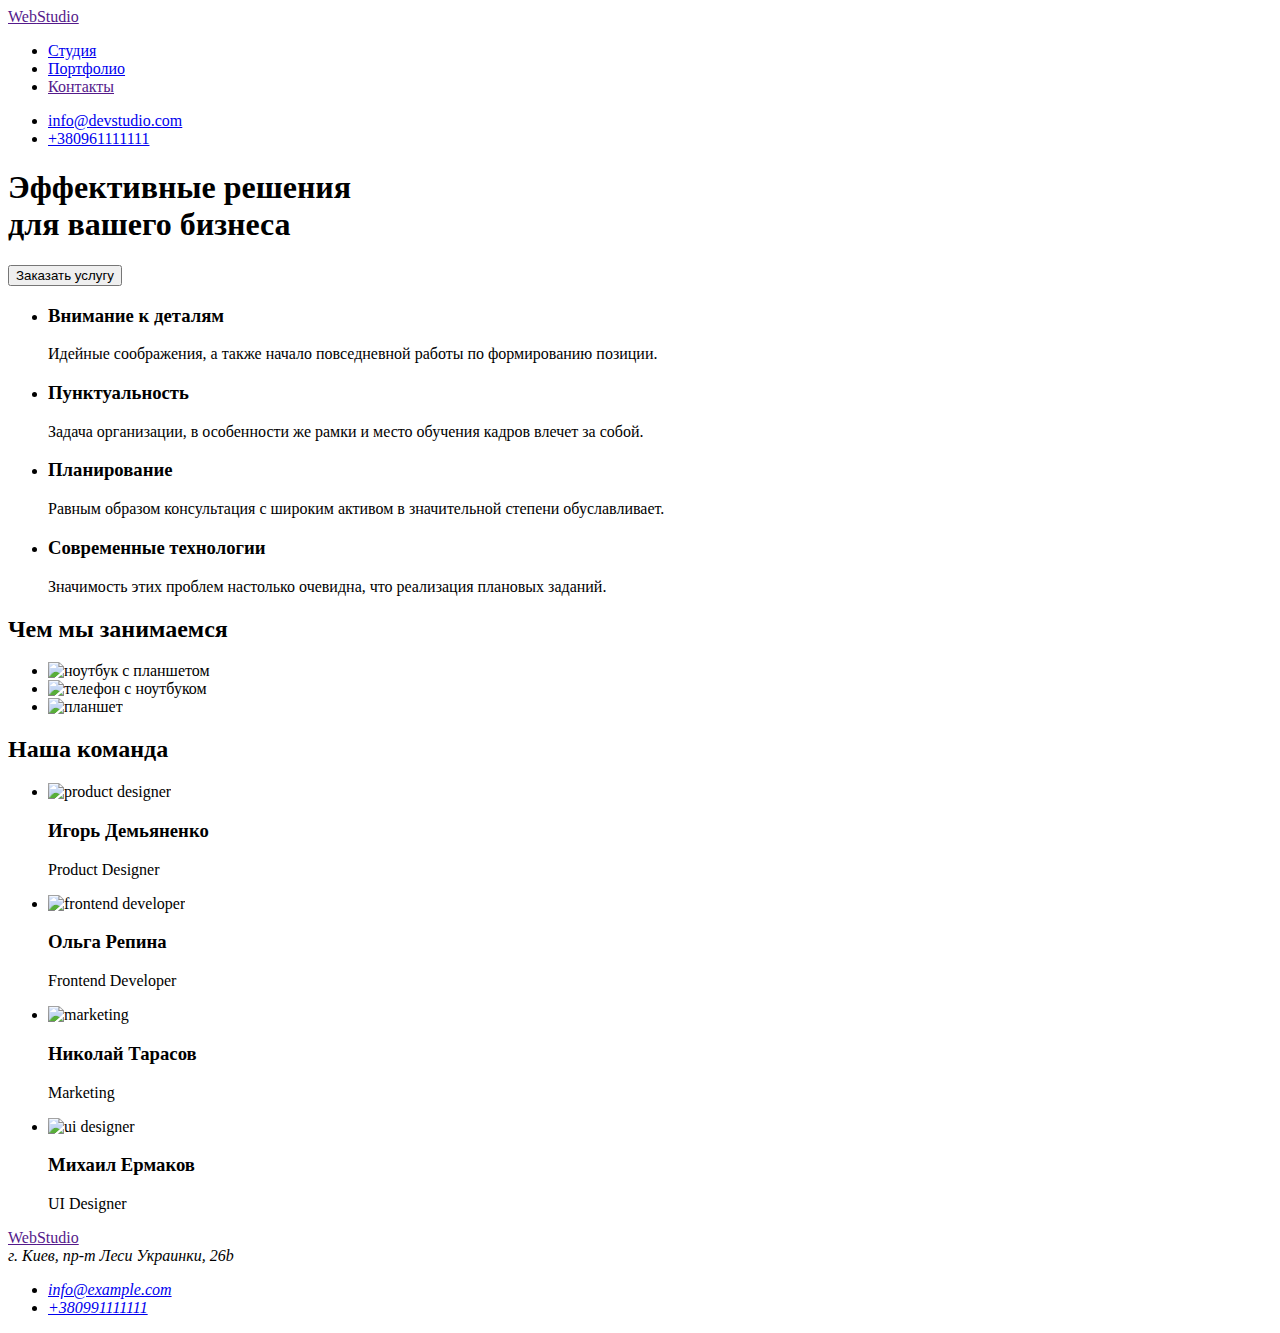
==== index.html @ 08bd3de8 "Add files via upload" ====
<!DOCTYPE html>
<html lang="en">
<head>
    <meta charset="UTF-8">
    <meta http-equiv="X-UA-Compatible" content="IE=edge">
    <meta name="viewport" content="width=device-width, initial-scale=1.0">
    <title>HM1</title>
    <link rel="stylesheet" href="./CSS/styles.css">
    <link rel="preconnect" href="https://fonts.googleapis.com">
    <link rel="preconnect" href="https://fonts.gstatic.com" crossorigin>
    <link href="https://fonts.googleapis.com/css2?family=Raleway:wght@700&family=Roboto:wght@400;500;700;900&display=swap"
        rel="stylesheet">
</head>

<body>

   <header class="header">      
      <a class="logo" href=""><span class="logo-web">Web</span>Studio</a> 
       <nav class="navigation">
       <ul class="navigation-list list">
           <li class="navigation-item"><a class="current header-link" href="./index.html">Студия</a></li>
           <li class="navigation-item"><a class="header-link" href="./portfolio.html">Портфолио</a></li>
           <li class="navigation-item"><a class="header-link" href="">Контакты</a></li>
       </ul>
        </nav>
           <ul class="adress-list list">
           <li class="adress-mail"><a class="adress-link" href="mailto:info@devstudio.com">info@devstudio.com</a></li>
           <li class="adress-tel"><a class="adress-link" href="tel:+380961111111">+380961111111</a></li>
       </ul>
   </header>
    <main>
        <section class="hero">
            <h1 class="hero-title">Эффективные решения <br> для вашего бизнеса</h1>
          <button class="hero-btn btn" type="button"class="button-studio">Заказать услугу</button>
        </section>
    
        
           <section class="skills">
               <ul class="skills-list list">
    <li class="skills-item"><h3 class="skills-title">Внимание к деталям</h3>
    <p class="skills-text">Идейные соображения, а также начало повседневной работы по формированию позиции.</p></li>
    <li class="skills-item"><h3 class="skills-title">Пунктуальность</h3>
    <p class="skills-text">Задача организации, в особенности  же рамки и место обучения кадров  влечет за собой.</p></li>
    <li class="skills-item"><h3 class="skills-title">Планирование</h3>
    <p class="skills-text">Равным образом консультация с  широким активом в значительной степени обуславливает.</p></li>
    <li class="skills-item"><h3 class="skills-title">Современные технологии</h3>
    <p class="skills-text">Значимость этих проблем настолько  очевидна, что реализация плановых  заданий.</p></li>
    </ul>

        </section>
         <section class="gallery">
             <h2 class="gallery-title">Чем мы занимаемся</h2>
            
    <ul class="gallery-list list">
            <li class="gallery-item"> <img src="./image/box111"  alt="ноутбук с планшетом" width="370" height="294"></li>
            <li class="gallery-item"><img src="./image/box222" alt="телефон с ноутбуком " width="370" height="294"></li>
            <li class="gallery-item"><img src="./image/box333" alt="планшет" width="370" height="294"></li>
            </ul>
    </section>
    <section class="team">
        <h2 class="team-title">Наша команда</h2>
             <ul class="team-list list">
         <li class="team-item"><img class="item card 1" src="./image/igordemjanenko.jpg" alt="product designer" width="270" height="260" >
            <h3 class="team-title-img">Игорь Демьяненко</h3>
            <p class="team-text">Product Designer</p></li>
        
         <li class="team-item"><img class="item card 2" src="./image/olgarepina.jpg" alt="frontend developer"
                width="270" height="260">
                <h3 class="team-title-img">Ольга Репина</h3>
                <p class="team-text">Frontend Developer</p></li>
         <li class="team-item"><img class="item card 3" src="./image/nikolaytarasov.jpg" alt="marketing"
                width="270" height="260">
                <h3 class="team-title-img">Николай Тарасов</h3>
                <p class="team-text">Marketing</p></li>
         <li class="team-item"><img class="item card 4" src="./image/mihailermakov.jpg" alt="ui designer" width="270"
                 height="260">
                 <h3 class="team-title-img">Михаил Ермаков</h3>
                <p class="team-text">UI Designer</p></li>
            </ul>
        </section>
        </main>
        <footer class="footer">
            <a class="footer-link-studio" href=""><span class="footer-link-web">Web</span>Studio</a>
            <address class="footer-adress">г. Киев, пр-т Леси Украинки, 26b</address>
            <address class="footer-adress">
                <ul class="footer-list list">
                    <li class="footer-item"><a class="footer-link-mail" href="mailto:info@example.com">info@example.com</a></li>
                    <li class="footer-item"><a class="footer-link-tel" href="tel:+380991111111">+380991111111</a></li>
                </ul>
            </address>
        </footer>
        </body>
    
</html>
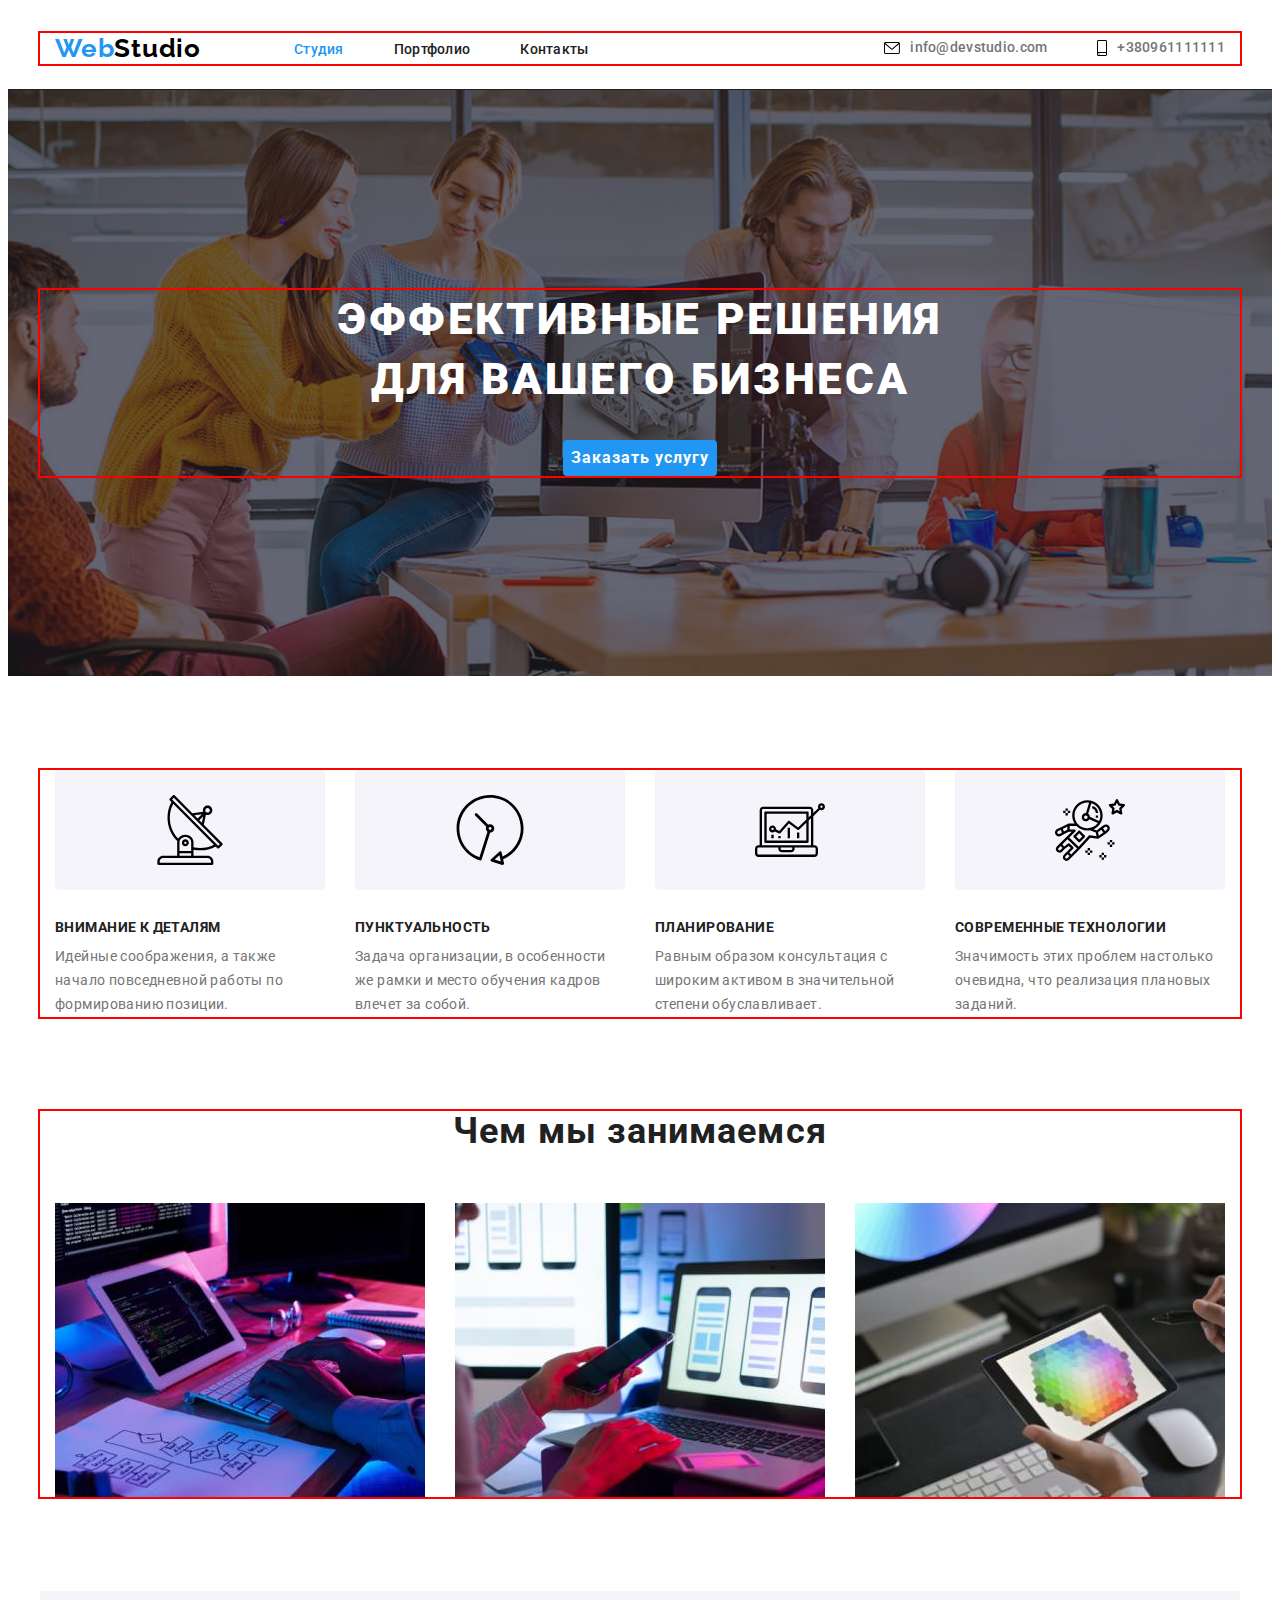
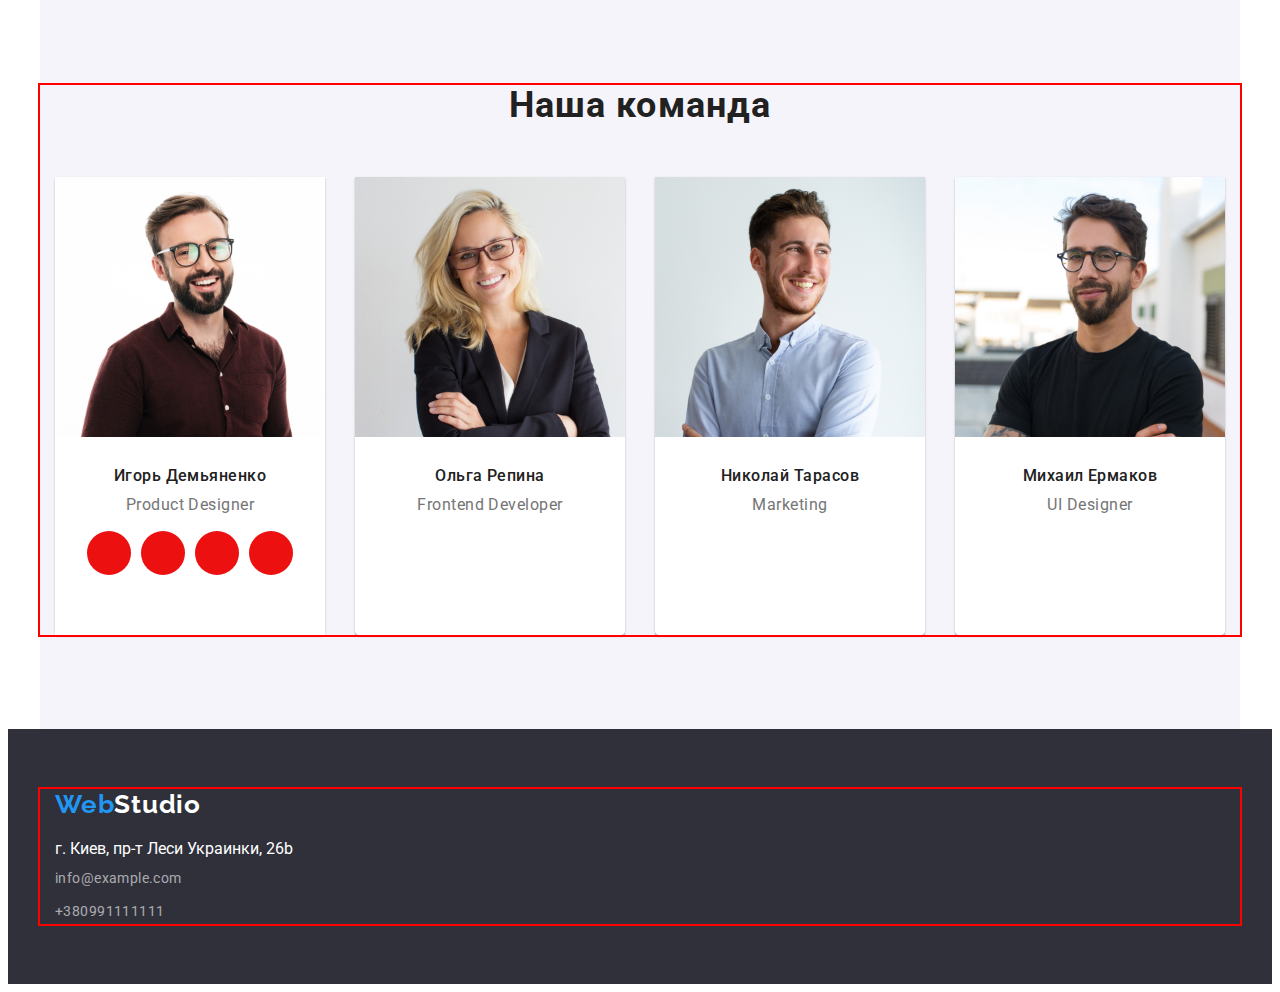
==== commit 08a1a98f: "добавил иконки до соцсетей" ====
--- a/index.html
+++ b/index.html
@@ -4,90 +4,157 @@
     <meta charset="UTF-8">
     <meta http-equiv="X-UA-Compatible" content="IE=edge">
     <meta name="viewport" content="width=device-width, initial-scale=1.0">
-    <title>HM1</title>
-    <link rel="stylesheet" href="./CSS/styles.css">
+    <title>HOMEWORK</title>
+    
     <link rel="preconnect" href="https://fonts.googleapis.com">
     <link rel="preconnect" href="https://fonts.gstatic.com" crossorigin>
     <link href="https://fonts.googleapis.com/css2?family=Raleway:wght@700&family=Roboto:wght@400;500;700;900&display=swap"
         rel="stylesheet">
+        <link rel="stylesheet" href="https://cdnjs.cloudflare.com/ajax/libs/modern-normalize/1.1.0/modern-normalize.min.css"
+            integrity="sha512-wpPYUAdjBVSE4KJnH1VR1HeZfpl1ub8YT/NKx4PuQ5NmX2tKuGu6U/JRp5y+Y8XG2tV+wKQpNHVUX03MfMFn9Q=="
+            crossorigin="anonymous" referrerpolicy="no-referrer" />
+        <link rel="stylesheet" href="./CSS/reset.css">
+        <link rel="stylesheet" href="./CSS/styles.css">
 </head>
 
 <body>
 
-   <header class="header">      
-      <a class="logo" href=""><span class="logo-web">Web</span>Studio</a> 
-       <nav class="navigation">
-       <ul class="navigation-list list">
-           <li class="navigation-item"><a class="current header-link" href="./index.html">Студия</a></li>
-           <li class="navigation-item"><a class="header-link" href="./portfolio.html">Портфолио</a></li>
-           <li class="navigation-item"><a class="header-link" href="">Контакты</a></li>
-       </ul>
+    <header class="header"> 
+        <div class="container header-container">   
+        <nav class="navigation">
+        <a class="logo" href="./index.html"><span class="logo-web">Web</span>Studio</a>
+        <ul class="navigation-list list">
+        <li class="navigation-item"><a class="current header-link" href="./index.html">Студия</a></li>
+        <li class="navigation-item"><a class="header-link" href="./portfolio.html">Портфолио</a></li>
+        <li class="navigation-item"><a class="header-link" href="">Контакты</a></li>
+        </ul>
         </nav>
-           <ul class="adress-list list">
-           <li class="adress-mail"><a class="adress-link" href="mailto:info@devstudio.com">info@devstudio.com</a></li>
-           <li class="adress-tel"><a class="adress-link" href="tel:+380961111111">+380961111111</a></li>
-       </ul>
-   </header>
+        <ul class="adress-list list">
+        <li class="adress-mail adress-container">
+            <a class="adress-link" href="mailto:info@devstudio.com">
+                <svg class="adress-icon" width="16" height="12">
+                    <use href="images/icons.svg#icon-konvertmail"></use>
+                </svg>info@devstudio.com</a>
+        </li>
+        <li class="adress-tel adress-container">
+            <a class="adress-link" href="tel:+380961111111">
+            <svg class="adress-icon" width="10" height="16">
+                    <use href="images/icons.svg#icon-smartphone">
+                    </use>
+                </svg>+380961111111</a>
+        </li>
+    </ul>
+    </div>
+    
+    </header>
     <main>
         <section class="hero">
+            <div class="container hero-container">
             <h1 class="hero-title">Эффективные решения <br> для вашего бизнеса</h1>
-          <button class="hero-btn btn" type="button"class="button-studio">Заказать услугу</button>
+            <button class="hero-btn btn" type="button"class="button-studio">Заказать услугу</button>
+    </div>
+
         </section>
-    
-        
-           <section class="skills">
-               <ul class="skills-list list">
-    <li class="skills-item"><h3 class="skills-title">Внимание к деталям</h3>
+        <section class="skills">
+            <div class="container">
+            <ul class="skills-list list">
+    <li class="skills-item">
+        <div class="antenna">
+<svg width="70" height="70"><use href="./images/icons.svg#icon-antenna-1"></use></svg>
+        </div>
+    <h3 class="skills-title">Внимание к деталям</h3>
     <p class="skills-text">Идейные соображения, а также начало повседневной работы по формированию позиции.</p></li>
-    <li class="skills-item"><h3 class="skills-title">Пунктуальность</h3>
+    <li class="skills-item">
+        <div class="clock">
+            <svg width="70" height="70"><use href="./images/icons.svg#icon-Vector"></use></svg>
+        </div>
+        <h3 class="skills-title">Пунктуальность</h3>
     <p class="skills-text">Задача организации, в особенности  же рамки и место обучения кадров  влечет за собой.</p></li>
-    <li class="skills-item"><h3 class="skills-title">Планирование</h3>
+    <li class="skills-item">
+        <div class="comp">
+        <svg width="70" height="70">
+            <use href="./images/icons.svg#icon-komp"></use>
+        </svg></div>
+        <h3 class="skills-title">Планирование</h3>
     <p class="skills-text">Равным образом консультация с  широким активом в значительной степени обуславливает.</p></li>
-    <li class="skills-item"><h3 class="skills-title">Современные технологии</h3>
+    <li class="skills-item">
+        <div class="astronaft">
+        <svg width="70" height="70">
+            <use href="./images/icons.svg#icon-astronaut"></use>
+        </svg></div>
+        <h3 class="skills-title">Современные технологии</h3>
     <p class="skills-text">Значимость этих проблем настолько  очевидна, что реализация плановых  заданий.</p></li>
     </ul>
-
+            </div>
         </section>
-         <section class="gallery">
-             <h2 class="gallery-title">Чем мы занимаемся</h2>
+        <section class="gallery">
+            <div class="container gallery-container">
+            <h2 class="gallery-title">Чем мы занимаемся</h2>
             
     <ul class="gallery-list list">
             <li class="gallery-item"> <img src="./image/box111"  alt="ноутбук с планшетом" width="370" height="294"></li>
             <li class="gallery-item"><img src="./image/box222" alt="телефон с ноутбуком " width="370" height="294"></li>
             <li class="gallery-item"><img src="./image/box333" alt="планшет" width="370" height="294"></li>
             </ul>
+            </div>
     </section>
     <section class="team">
+        <div class="container team-container">
         <h2 class="team-title">Наша команда</h2>
-             <ul class="team-list list">
-         <li class="team-item"><img class="item card 1" src="./image/igordemjanenko.jpg" alt="product designer" width="270" height="260" >
+            <ul class="team-list list">
+            <li class="team-item"><img class="item card 1" src="./image/igordemjanenko.jpg" alt="product designer" width="270" height="260" >
+            <div class="team-container-text">
             <h3 class="team-title-img">Игорь Демьяненко</h3>
-            <p class="team-text">Product Designer</p></li>
+            <p class="team-text">Product Designer</p>
+            <ul class="team-social-list">
+                <li class="team-social-item">
+                    <a href="" class="team-social-link"></a></li>
+                    <li class="team-social-item">
+                        <a href="" class="team-social-link"></a></li>
+                   <li class="team-social-item">
+                    <a href="" class="team-social-link"></a></li>
+                    <li class="team-social-item">
+                        <a href="" class="team-social-link"></a></li>
+                    
+            </ul>
+            </div>
+        </li>
         
-         <li class="team-item"><img class="item card 2" src="./image/olgarepina.jpg" alt="frontend developer"
+            <li class="team-item"><img class="item card 2" src="./image/olgarepina.jpg" alt="frontend developer"
                 width="270" height="260">
+                <div class="team-container-text">
                 <h3 class="team-title-img">Ольга Репина</h3>
-                <p class="team-text">Frontend Developer</p></li>
-         <li class="team-item"><img class="item card 3" src="./image/nikolaytarasov.jpg" alt="marketing"
+                <p class="team-text">Frontend Developer</p>
+                </div>
+            </li>
+            <li class="team-item"><img class="item card 3" src="./image/nikolaytarasov.jpg" alt="marketing"
                 width="270" height="260">
+                <div class="team-container-text">
                 <h3 class="team-title-img">Николай Тарасов</h3>
-                <p class="team-text">Marketing</p></li>
-         <li class="team-item"><img class="item card 4" src="./image/mihailermakov.jpg" alt="ui designer" width="270"
-                 height="260">
-                 <h3 class="team-title-img">Михаил Ермаков</h3>
-                <p class="team-text">UI Designer</p></li>
+                <p class="team-text">Marketing</p>
+                </div>
+            </li>
+            <li class="team-item"><img class="item card 4" src="./image/mihailermakov.jpg" alt="ui designer" width="270" height="260">
+                <div class="team-container-text">
+                <h3 class="team-title-img">Михаил Ермаков</h3>
+                <p class="team-text">UI Designer</p>
+                </div>
+            </li>
             </ul>
+            </div>
         </section>
         </main>
         <footer class="footer">
-            <a class="footer-link-studio" href=""><span class="footer-link-web">Web</span>Studio</a>
-            <address class="footer-adress">г. Киев, пр-т Леси Украинки, 26b</address>
+            <div class="container footer-container">
+            <a class="footer-logo" href=""><span class="footer-link-web">Web</span>Studio</a>
+            <p class="town">г. Киев, пр-т Леси Украинки, 26b</p>
             <address class="footer-adress">
                 <ul class="footer-list list">
-                    <li class="footer-item"><a class="footer-link-mail" href="mailto:info@example.com">info@example.com</a></li>
-                    <li class="footer-item"><a class="footer-link-tel" href="tel:+380991111111">+380991111111</a></li>
+                    <li class="footer-item mail-tel"><a class="footer-link-mail" href="mailto:info@example.com">info@example.com</a></li>
+                    <li class="footer-item mail-tel"><a class="footer-link-tel" href="tel:+380991111111">+380991111111</a></li>
                 </ul>
             </address>
+            </div>
         </footer>
         </body>
     
--- a/CSS/styles.css
+++ b/CSS/styles.css
@@ -0,0 +1,499 @@
+:root {
+  --header-text-color: #212121;
+  --first-title-color: #212121;
+  --first-btn-color: #212121;
+  --link-color: #2196f3;
+  --adress-lnk-color: #757575;
+}
+.container {
+  width: 1200px;
+  padding-left: 15px;
+  padding-right: 15px;
+  margin: 0 auto;
+  outline: 2px solid red;
+}
+body {
+  font-family: roboto, sans-serif;
+  color: var(--first-title-color);
+}
+.list {
+  list-style: none;
+}
+a {
+  text-decoration: none;
+}
+
+.visually-hidden {
+  position: absolute;
+  white-space: nowrap;
+  width: 1px;
+  height: 1px;
+  overflow: hidden;
+  border: 0;
+  padding: 0;
+  clip: rect(0 0 0 0);
+  clip-path: inset(50%);
+  margin: -1px;
+} /*-----------------HEADER-----------------*/
+.header {
+  padding-top: 25px;
+  padding-bottom: 25px;
+  border-bottom: 1px solid;
+}
+.header-container {
+  display: flex;
+}
+
+.logo {
+  font-family: Raleway;
+  font-style: normal;
+  font-weight: bold;
+  font-size: 26px;
+  line-height: 1.19;
+  letter-spacing: 0.03em;
+  color: #000000;
+  margin-right: 93px;
+}
+
+.logo-web {
+  color: var(--link-color);
+}
+.header-link {
+  font-weight: 500;
+  font-size: 14px;
+  line-height: 1.14;
+  letter-spacing: 0.02em;
+  color: var(--first-btn-color);
+}
+.header-link:hover,
+.header-link:focus {
+  color: var(--link-color);
+}
+.current {
+  color: var(--link-color);
+}
+/*---------------NAVIGATION------------------*/
+.navigation-link:hover,
+.navigation-link:focus {
+  color: var(--link-color);
+}
+.navigation-list {
+  display: flex;
+  margin-left: auto;
+}
+.navigation-item + .navigation-item {
+  margin-left: 50px;
+}
+.navigation {
+  display: flex;
+  align-items: center;
+}
+
+button:hover,
+button:focus {
+  color: #188ce8;
+}
+/*-----------------ADRESS----------------*/
+
+.adress-link {
+  color: var(--adress-lnk-color);
+}
+.adress-link {
+  display: flex;
+  align-items: center;
+}
+.adress-link:hover,
+.adress-link:focus {
+  color: var(--link-color);
+}
+.adress-list {
+  font-weight: 500;
+  font-size: 14px;
+  line-height: 1.14;
+  letter-spacing: 0.02em;
+  color: var(--adress-lnk-color);
+}
+.adress-list {
+  display: flex;
+  align-items: center;
+  margin-left: auto;
+}
+.adress-icon {
+  margin-right: 10px;
+}
+.adress-icon:hover,
+.adress-icon:focus {
+  fill: currentColor;
+}
+.adress-tel {
+  font-weight: 500;
+  font-size: 14px;
+  line-height: 1.14;
+  letter-spacing: 0.02em;
+  color: var(--adress-lnk-color);
+}
+.adress-container + .adress-container {
+  margin-left: 50px;
+}
+
+/*--------------------HERO--------------------*/
+.hero {
+  padding-top: 200px;
+  padding-bottom: 200px;
+  background-color: #2f303a;
+  background-image: linear-gradient(
+      rgba(47, 48, 58, 0.4),
+      rgba(47, 48, 58, 0.4)
+    ),
+    url(../images/herobacground.jpg);
+  background-repeat: no-repeat;
+  background-position: center;
+  background-size: cover;
+}
+
+.hero-title {
+  font-weight: 900;
+  font-size: 44px;
+  line-height: 1.36;
+  text-align: center;
+  letter-spacing: 0.06em;
+  text-transform: uppercase;
+  color: #ffffff;
+  width: 696px;
+  margin-left: auto;
+  margin-right: auto;
+}
+.button-studio {
+  font-family: inherit;
+}
+
+.hero-btn {
+  display: block;
+  font-family: Roboto;
+  font-style: normal;
+  font-weight: bold;
+  font-size: 16px;
+  line-height: 1.87;
+  letter-spacing: 0.06em;
+  color: #ffffff;
+  background: #2196f3;
+  margin-top: 30px;
+  border-radius: 4px;
+  border-color: transparent;
+  margin-left: auto;
+  margin-right: auto;
+}
+.button-studio:hover,
+.button-studio:focus {
+  color: #ffffff;
+}
+
+/*------------------SKILS----------------*/
+
+.skills-title {
+  font-size: 14px;
+  line-height: 1.14;
+  letter-spacing: 0.03em;
+  text-transform: uppercase;
+  color: var(--header-text-color);
+  margin-bottom: 10px;
+}
+.skills-item + .skills-item {
+  margin-left: 30px;
+}
+.skills-item {
+  width: 270px;
+}
+.skills-text {
+  font-size: 14px;
+  line-height: 1.71;
+  letter-spacing: 0.03em;
+  color: var(--adress-lnk-color);
+}
+.skills {
+  padding-top: 94px;
+}
+.skills-list {
+  display: flex;
+  align-items: center;
+  justify-content: center;
+}
+.antenna {
+  width: 270px;
+  height: 120px;
+  left: 215px;
+  top: 774px;
+  background: #f5f4fa;
+  border-radius: 4px;
+  display: flex;
+  justify-content: center;
+  align-items: center;
+  margin-bottom: 30px;
+}
+
+.clock {
+  width: 270px;
+  height: 120px;
+  left: 215px;
+  top: 774px;
+  background: #f5f4fa;
+  border-radius: 4px;
+  display: flex;
+  justify-content: center;
+  align-items: center;
+  margin-bottom: 30px;
+}
+
+.comp {
+  width: 270px;
+  height: 120px;
+  left: 215px;
+  top: 774px;
+  background: #f5f4fa;
+  border-radius: 4px;
+  display: flex;
+  justify-content: center;
+  align-items: center;
+  margin-bottom: 30px;
+}
+
+.astronaft {
+  width: 270px;
+  height: 120px;
+  left: 215px;
+  top: 774px;
+  background: #f5f4fa;
+  border-radius: 4px;
+  display: flex;
+  justify-content: center;
+  align-items: center;
+  margin-bottom: 30px;
+}
+/*------------GALERY-------------------*/
+.gallery {
+  padding-top: 94px;
+  padding-bottom: 94px;
+}
+.gallery-title {
+  font-size: 36px;
+  line-height: 1.16;
+  text-align: center;
+  letter-spacing: 0.03em;
+  color: var(--header-text-color);
+  margin-bottom: 50px;
+}
+
+.gallery-list {
+  display: flex;
+  align-items: center;
+  justify-content: center;
+  justify-content: space-between;
+}
+
+/*---------------------TEAM------------------*/
+.team {
+  padding-top: 94px;
+  padding-bottom: 94px;
+  background-color: #f5f4fa;
+  width: 1200px;
+  margin-left: auto;
+  margin-right: auto;
+}
+
+.team-list {
+  display: flex;
+  width: 1170px;
+  margin-left: auto;
+  margin-right: auto;
+}
+.team-container-text {
+  padding-top: 30px;
+  padding-bottom: 30px;
+  background-color: #fff;
+}
+.team-title {
+  font-size: 36px;
+  line-height: 1.16;
+  text-align: center;
+  letter-spacing: 0.03em;
+  color: var(--header-text-color);
+  margin-bottom: 50px;
+}
+.team-title-img {
+  font-weight: 500;
+  font-size: 16px;
+  line-height: 1.18;
+  text-align: center;
+  letter-spacing: 0.03em;
+  color: var(--header-text-color);
+  margin-bottom: 10px;
+  margin-left: auto;
+  margin-right: auto;
+}
+.team-item + .team-item {
+  margin-left: 30px;
+}
+.team-item {
+  background: #ffffff;
+  box-shadow: 0px 1px 3px rgba(0, 0, 0, 0.12), 0px 1px 1px rgba(0, 0, 0, 0.14),
+    0px 2px 1px rgba(0, 0, 0, 0.2);
+  border-radius: 0px 0px 4px 4px;
+}
+.team-text {
+  font-size: 16px;
+  line-height: 1.18;
+  text-align: center;
+  letter-spacing: 0.03em;
+  color: var(--adress-lnk-color);
+  margin-left: auto;
+  margin-right: auto;
+}
+.team-social-list {
+  display: flex;
+  justify-content: center;
+  margin-top: 16px;
+  margin-bottom: 30px;
+}
+.team-social-item {
+  list-style-type: none;
+}
+.team-social-item + .team-social-item {
+  margin-left: 10px;
+}
+
+.team-social-link {
+  width: 44px;
+  height: 44px;
+  background-color: rgb(236, 16, 16);
+  border-radius: 50%;
+  display: block;
+}
+/*---------------FOOTER------------*/
+.footer {
+  background-color: #2f303a;
+  padding-top: 60px;
+  padding-bottom: 60px;
+}
+.town {
+  color: #ffffff;
+  margin-bottom: 9px;
+}
+.footer-logo {
+  display: block;
+  font-family: Raleway;
+  font-style: normal;
+  font-weight: bold;
+  font-size: 26px;
+  line-height: 1.19;
+  letter-spacing: 0.03em;
+  color: #ffffff;
+  margin-bottom: 20px;
+}
+.footer-web {
+  font-size: 26px;
+  line-height: 1.19;
+  letter-spacing: 0.03em;
+  color: #2196f3;
+}
+.footer-link:hover,
+.footer-link:focus {
+  color: var(--link-color);
+}
+.mail-tel:not(:last-child) {
+  margin-bottom: 9px;
+}
+.footer-link-mail {
+  font-size: 14px;
+  line-height: 1.71;
+  letter-spacing: 0.03em;
+  color: rgba(255, 255, 255, 0.6);
+}
+.footer-link-tel {
+  margin-bottom: 60px;
+  font-size: 14px;
+  line-height: 1.71;
+  letter-spacing: 0.03em;
+  color: rgba(255, 255, 255, 0.6);
+}
+/*-------------PORTFOLIO--------*/
+.portfolio {
+  padding-top: 94px;
+  padding-bottom: 94px;
+}
+
+.navigation-btn-item:nth-last-child(-n + 5) {
+  margin-right: 8px;
+}
+.navigation-btn-item {
+  cursor: pointer;
+  align-items: center;
+}
+.btn-list-container {
+  display: flex;
+  justify-content: center;
+  margin-bottom: 50px;
+  list-style-type: none;
+}
+
+.portfolio-list {
+  display: flex;
+  flex-wrap: wrap;
+  margin-left: -30px;
+  margin-top: -30px;
+}
+
+.portfolio-title {
+  font-size: 18px;
+  line-height: 2;
+  letter-spacing: 0.06em;
+  color: var(--first-title-color);
+  margin-bottom: 4px;
+}
+
+.portfolio-text {
+  font-size: 16px;
+  line-height: 1.87;
+  letter-spacing: 0.03em;
+  color: #757575;
+}
+.portfolio-item {
+  width: calc(100% / 3 - 30px);
+  margin-left: 30px;
+  margin-top: 30px;
+}
+
+.button {
+  font-family: inherit;
+  font-style: normal;
+  font-weight: 500;
+  font-size: 16px;
+  line-height: calc(26 / 16);
+  text-align: center;
+  letter-spacing: 0.03em;
+  color: var(--text-color);
+  background-color: #f5f4fa;
+  padding: 6px 22px;
+  border-radius: 4px;
+  border-color: transparent;
+}
+.portfolio-text-container {
+  padding-top: 20px;
+  padding-right: 24px;
+  padding-bottom: 20px;
+  padding-left: 24px;
+  border-bottom: 1px solid #eeeeee;
+  border-left: 1px solid #eeeeee;
+  border-right: 1px solid #eeeeee;
+}
+/*----------------FOOTER---------*/
+.footer-link-web {
+  color: #2196f3;
+}
+
+.footer-adress {
+  font-size: 14px;
+  line-height: 1.71;
+  letter-spacing: 0.03em;
+  color: #ffffff;
+  font-style: normal;
+}
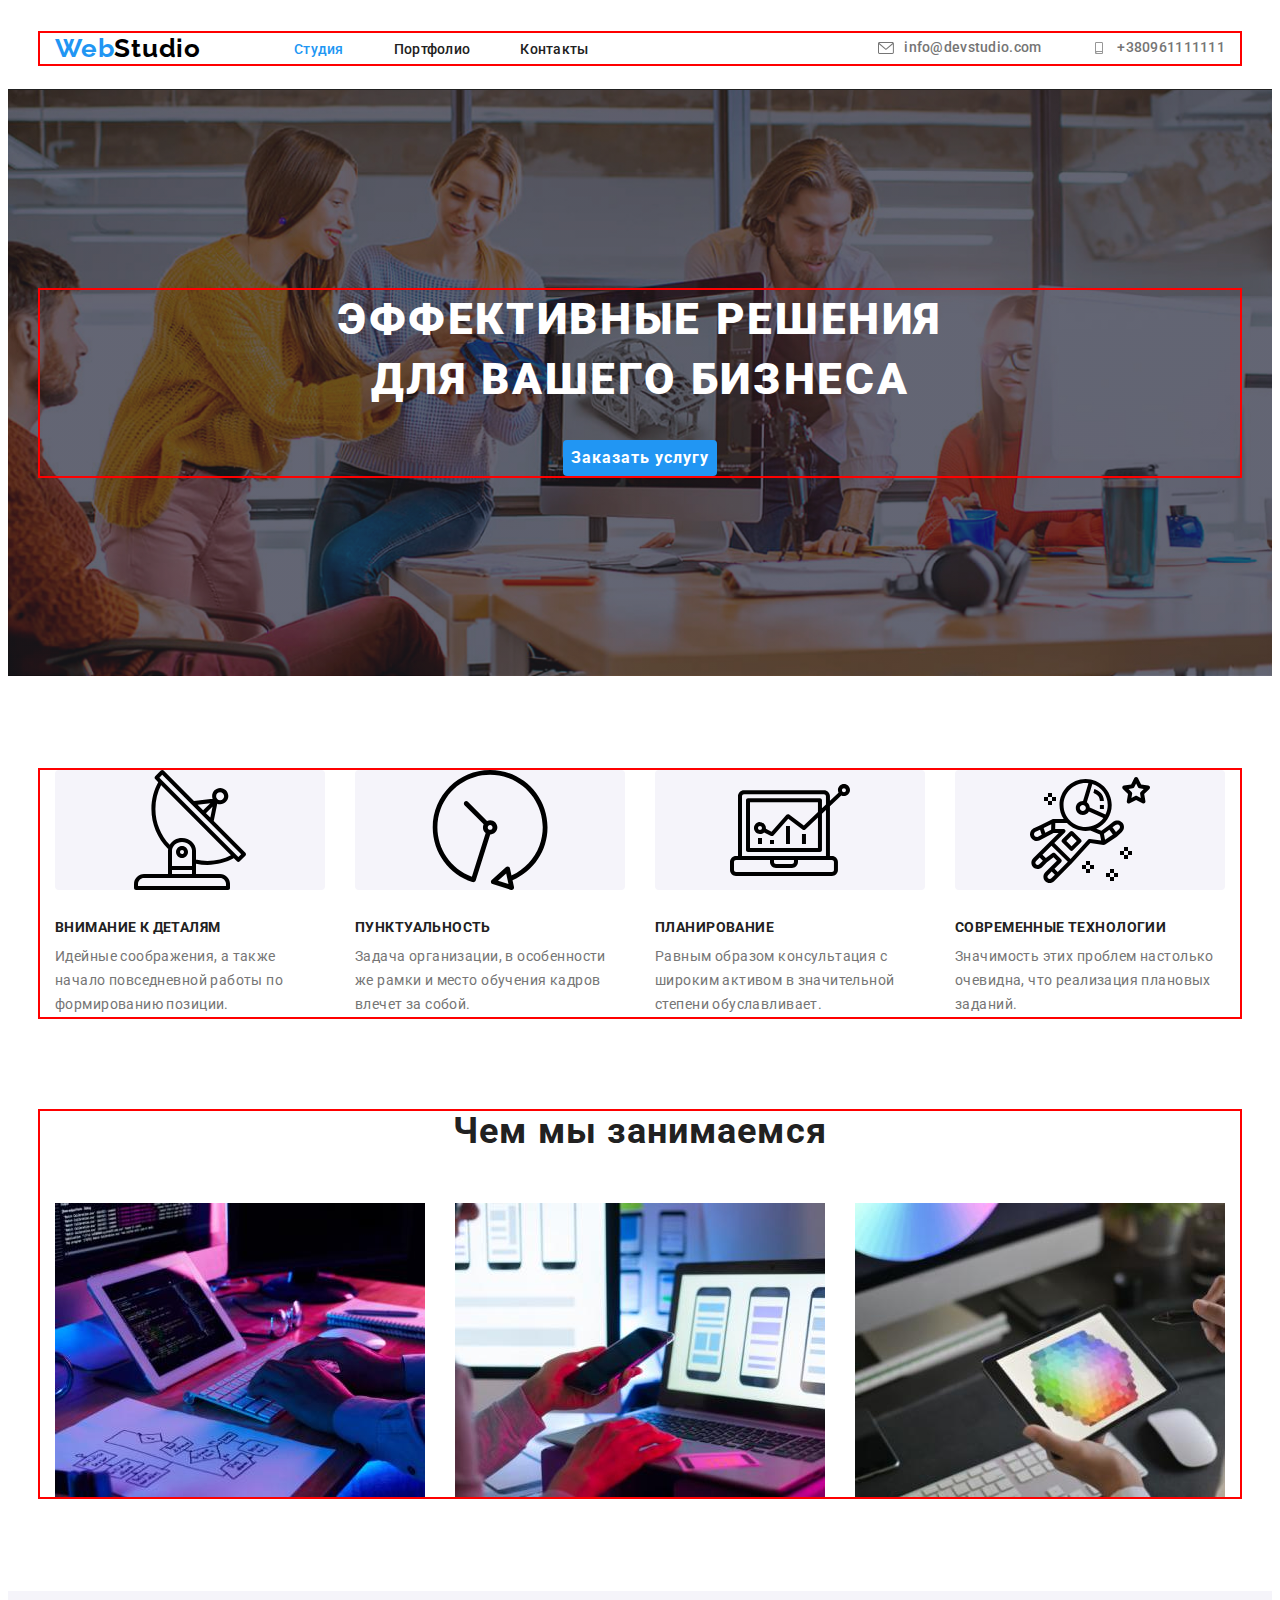
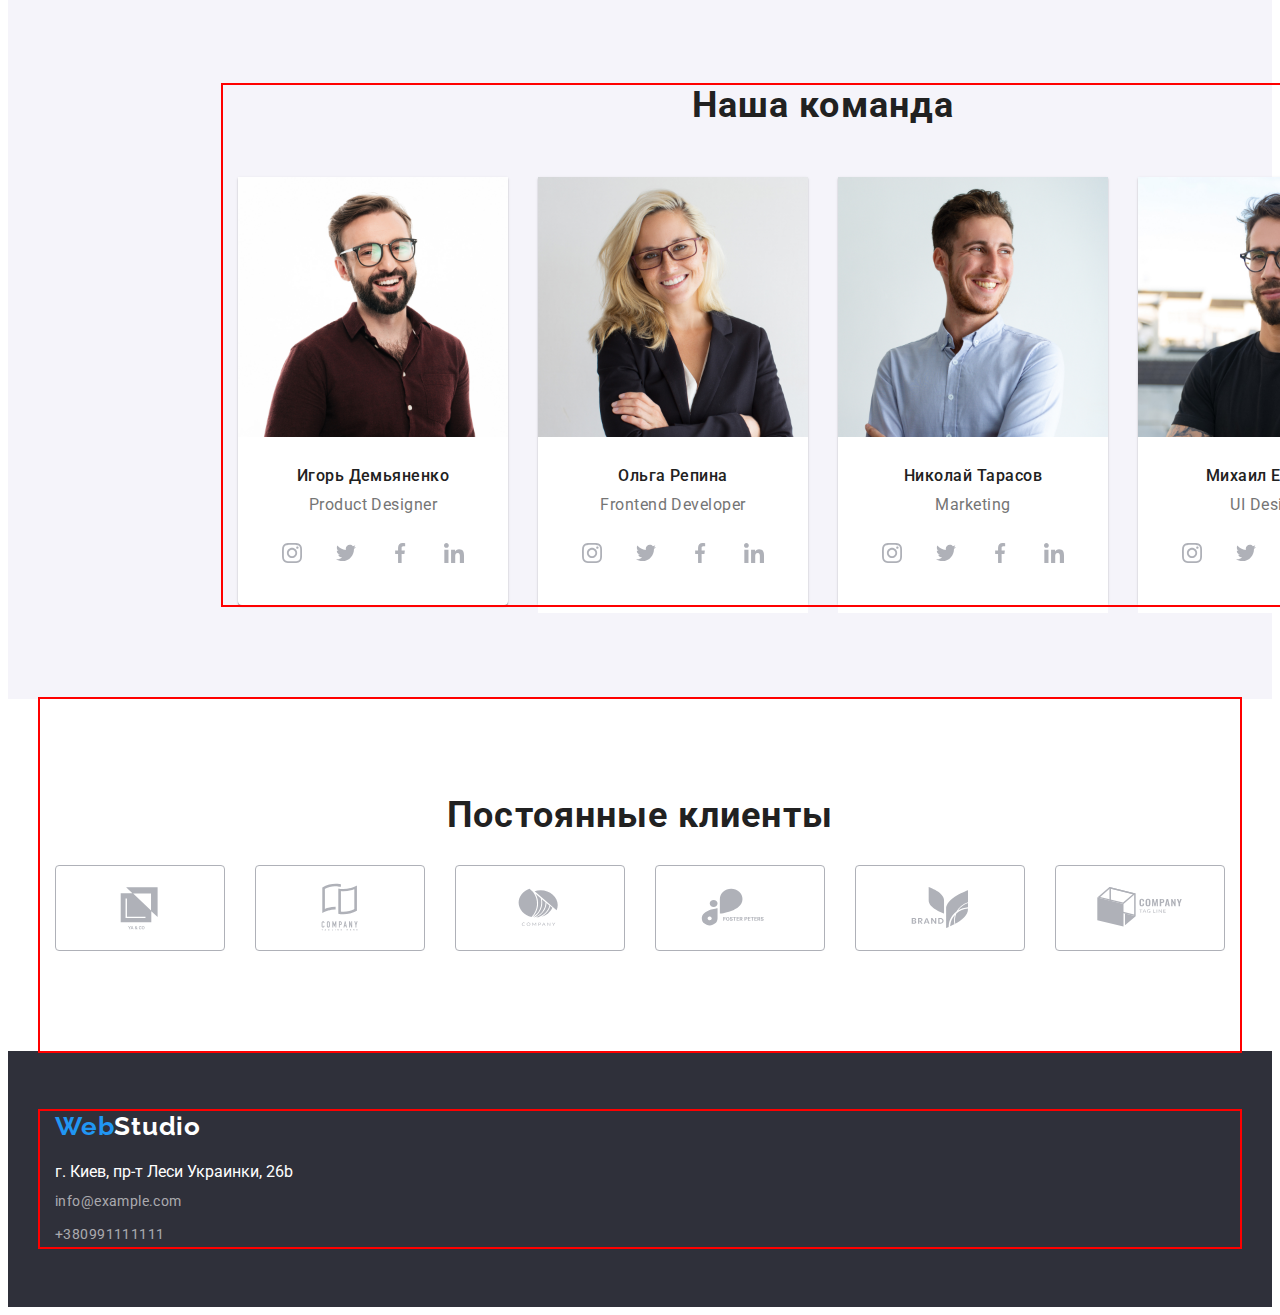
==== commit 7064a999: "проставил иконки На странице Студия кроме Футера" ====
--- a/index.html
+++ b/index.html
@@ -22,7 +22,7 @@
     <header class="header"> 
         <div class="container header-container">   
         <nav class="navigation">
-        <a class="logo" href="./index.html"><span class="logo-web">Web</span>Studio</a>
+        <a class="logo" href=""><span class="logo-web">Web</span>Studio</a>
         <ul class="navigation-list list">
         <li class="navigation-item"><a class="current header-link" href="./index.html">Студия</a></li>
         <li class="navigation-item"><a class="header-link" href="./portfolio.html">Портфолио</a></li>
@@ -30,19 +30,8 @@
         </ul>
         </nav>
         <ul class="adress-list list">
-        <li class="adress-mail adress-container">
-            <a class="adress-link" href="mailto:info@devstudio.com">
-                <svg class="adress-icon" width="16" height="12">
-                    <use href="images/icons.svg#icon-konvertmail"></use>
-                </svg>info@devstudio.com</a>
-        </li>
-        <li class="adress-tel adress-container">
-            <a class="adress-link" href="tel:+380961111111">
-            <svg class="adress-icon" width="10" height="16">
-                    <use href="images/icons.svg#icon-smartphone">
-                    </use>
-                </svg>+380961111111</a>
-        </li>
+        <li class="adress-mail adress-container"><a class="adress-link" href="mailto:info@devstudio.com"><svg class="adress-icon" width="16" height="12"><use href="images/icons.svg#icon-konvertmail"></use></svg>info@devstudio.com</a></li>
+        <li class="adress-tel adress-container"><a class="adress-link" href="tel:+380961111111"><svg class="adress-icon" width="16" height="12"><use href="images/icons.svg#icon-smartphone"></use></svg>+380961111111</a></li>
     </ul>
     </div>
     
@@ -55,35 +44,31 @@
     </div>
 
         </section>
+    
+        
         <section class="skills">
             <div class="container">
             <ul class="skills-list list">
     <li class="skills-item">
-        <div class="antenna">
-<svg width="70" height="70"><use href="./images/icons.svg#icon-antenna-1"></use></svg>
-        </div>
-    <h3 class="skills-title">Внимание к деталям</h3>
-    <p class="skills-text">Идейные соображения, а также начало повседневной работы по формированию позиции.</p></li>
-    <li class="skills-item">
-        <div class="clock">
-            <svg width="70" height="70"><use href="./images/icons.svg#icon-Vector"></use></svg>
-        </div>
+        <div >
+            <svg class="antenna"><use href="images/icons.svg#icon-antenna-1"></use></svg>
+        <h3 class="skills-title">Внимание к деталям</h3>
+    <p class="skills-text">Идейные соображения, а также начало повседневной работы по формированию позиции.</p></div></li>
+    <li class="skills-item">
+        <div >
+            <svg class="clock"><use href="images/icons.svg#icon-Vector"></use></svg>
         <h3 class="skills-title">Пунктуальность</h3>
-    <p class="skills-text">Задача организации, в особенности  же рамки и место обучения кадров  влечет за собой.</p></li>
-    <li class="skills-item">
-        <div class="comp">
-        <svg width="70" height="70">
-            <use href="./images/icons.svg#icon-komp"></use>
-        </svg></div>
+    <p class="skills-text">Задача организации, в особенности  же рамки и место обучения кадров  влечет за собой.</p></div></li>
+    <li class="skills-item">
+        <div >
+            <svg class="comp"><use href="images/icons.svg#icon-komp"></use></svg>
         <h3 class="skills-title">Планирование</h3>
-    <p class="skills-text">Равным образом консультация с  широким активом в значительной степени обуславливает.</p></li>
-    <li class="skills-item">
-        <div class="astronaft">
-        <svg width="70" height="70">
-            <use href="./images/icons.svg#icon-astronaut"></use>
-        </svg></div>
+    <p class="skills-text">Равным образом консультация с  широким активом в значительной степени обуславливает.</p></div></li>
+    <li class="skills-item">
+        <div >
+            <svg class="astronaft"><use href="images/icons.svg#icon-astronaut"></use></svg>
         <h3 class="skills-title">Современные технологии</h3>
-    <p class="skills-text">Значимость этих проблем настолько  очевидна, что реализация плановых  заданий.</p></li>
+    <p class="skills-text">Значимость этих проблем настолько  очевидна, что реализация плановых  заданий.</p></div></li>
     </ul>
             </div>
         </section>
@@ -103,21 +88,33 @@
         <h2 class="team-title">Наша команда</h2>
             <ul class="team-list list">
             <li class="team-item"><img class="item card 1" src="./image/igordemjanenko.jpg" alt="product designer" width="270" height="260" >
+               
             <div class="team-container-text">
             <h3 class="team-title-img">Игорь Демьяненко</h3>
             <p class="team-text">Product Designer</p>
+            </div>
             <ul class="team-social-list">
                 <li class="team-social-item">
-                    <a href="" class="team-social-link"></a></li>
-                    <li class="team-social-item">
-                        <a href="" class="team-social-link"></a></li>
-                   <li class="team-social-item">
-                    <a href="" class="team-social-link"></a></li>
-                    <li class="team-social-item">
-                        <a href="" class="team-social-link"></a></li>
-                    
-            </ul>
-            </div>
+                    <a class="team-social-link" href=""><svg class="team-social-icon" width="20" height="20">
+                            <use href="images/icons.svg#icon-instagramcard"></use>
+                        </svg></a>
+                </li>
+                <li class="team-social-item">
+                    <a class="team-social-link" href=""><svg class="team-social-icon" width="20" height="20">
+                            <use href="images/icons.svg#icon-twittercard"></use>
+                        </svg></a>
+                </li>
+                <li class="team-social-item">
+                    <a class="team-social-link" href=""><svg class="team-social-icon" width="20" height="20">
+                            <use href="images/icons.svg#icon-facebookcard"></use>
+                        </svg></a>
+                </li>
+                <li class="team-social-item">
+                    <a class="team-social-link" href=""><svg class="team-social-icon" width="20" height="20">
+                            <use href="images/icons.svg#icon-linkedincard"></use>
+                        </svg></a>
+                </li>
+            </ul>
         </li>
         
             <li class="team-item"><img class="item card 2" src="./image/olgarepina.jpg" alt="frontend developer"
@@ -125,6 +122,28 @@
                 <div class="team-container-text">
                 <h3 class="team-title-img">Ольга Репина</h3>
                 <p class="team-text">Frontend Developer</p>
+                <ul class="team-social-list">
+                    <li class="team-social-item">
+                        <a class="team-social-link" href=""><svg class="team-social-icon" width="20" height="20">
+                                <use href="images/icons.svg#icon-instagramcard"></use>
+                            </svg></a>
+                    </li>
+                    <li class="team-social-item">
+                        <a class="team-social-link" href=""><svg class="team-social-icon" width="20" height="20">
+                                <use href="images/icons.svg#icon-twittercard"></use>
+                            </svg></a>
+                    </li>
+                    <li class="team-social-item">
+                        <a class="team-social-link" href=""><svg class="team-social-icon" width="20" height="20">
+                                <use href="images/icons.svg#icon-facebookcard"></use>
+                            </svg></a>
+                    </li>
+                    <li class="team-social-item">
+                        <a class="team-social-link" href=""><svg class="team-social-icon" width="20" height="20">
+                                <use href="images/icons.svg#icon-linkedincard"></use>
+                            </svg></a>
+                    </li>
+                </ul>
                 </div>
             </li>
             <li class="team-item"><img class="item card 3" src="./image/nikolaytarasov.jpg" alt="marketing"
@@ -132,16 +151,83 @@
                 <div class="team-container-text">
                 <h3 class="team-title-img">Николай Тарасов</h3>
                 <p class="team-text">Marketing</p>
+                <ul class="team-social-list">
+                    <li class="team-social-item">
+                        <a class="team-social-link" href=""><svg class="team-social-icon" width="20" height="20">
+                                <use href="images/icons.svg#icon-instagramcard"></use>
+                            </svg></a>
+                    </li>
+                    <li class="team-social-item">
+                        <a class="team-social-link" href=""><svg class="team-social-icon" width="20" height="20">
+                                <use href="images/icons.svg#icon-twittercard"></use>
+                            </svg></a>
+                    </li>
+                    <li class="team-social-item">
+                        <a class="team-social-link" href=""><svg class="team-social-icon" width="20" height="20">
+                                <use href="images/icons.svg#icon-facebookcard"></use>
+                            </svg></a>
+                    </li>
+                    <li class="team-social-item">
+                        <a class="team-social-link" href=""><svg class="team-social-icon" width="20" height="20">
+                                <use href="images/icons.svg#icon-linkedincard"></use>
+                            </svg></a>
+                    </li>
+                </ul>
                 </div>
             </li>
             <li class="team-item"><img class="item card 4" src="./image/mihailermakov.jpg" alt="ui designer" width="270" height="260">
                 <div class="team-container-text">
                 <h3 class="team-title-img">Михаил Ермаков</h3>
                 <p class="team-text">UI Designer</p>
+                <ul class="team-social-list">
+                    <li class="team-social-item">
+                        <a class="team-social-link" href=""><svg class="team-social-icon" width="20" height="20">
+                                <use href="images/icons.svg#icon-instagramcard"></use>
+                            </svg></a>
+                    </li>
+                    <li class="team-social-item">
+                        <a class="team-social-link" href=""><svg class="team-social-icon" width="20" height="20">
+                                <use href="images/icons.svg#icon-twittercard"></use>
+                            </svg></a>
+                    </li>
+                    <li class="team-social-item">
+                        <a class="team-social-link" href=""><svg class="team-social-icon" width="20" height="20">
+                                <use href="images/icons.svg#icon-facebookcard"></use>
+                            </svg></a>
+                    </li>
+                    <li class="team-social-item">
+                        <a class="team-social-link" href=""><svg class="team-social-icon" width="20" height="20">
+                                <use href="images/icons.svg#icon-linkedincard"></use>
+                            </svg></a>
+                    </li>
+                </ul>
                 </div>
             </li>
             </ul>
             </div>
+        </section>
+        <section class="clients container">
+            <h2 class="clients-title">Постоянные клиенты</h2>
+            <ul class="clients-list">
+                <li class="clients-item">
+                    <a class="clients-link" href=""><svg class="clients-icon" width="106" height="54"><use href="images/icons.svg#icon-clientyaco"></use></svg></a>
+                </li>
+                <li class="clients-item">
+                    <a class="clients-link" href=""><svg class="clients-icon" width="106" height="54"><use href="images/icons.svg#icon-clientcompanytegline"></use></svg></a>
+                </li>
+                <li class="clients-item">
+                    <a class="clients-link" href=""><svg class="clients-icon" width="106" height="54"><use href="images/icons.svg#icon-clientcompany"></use></svg></a>
+                </li>
+                <li class="clients-item">
+                    <a class="clients-link" href=""><svg class="clients-icon" width="106" height="54"><use href="images/icons.svg#icon-clientfosterpeters"></use></svg></a>
+                </li>
+                <li class="clients-item">
+                    <a class="clients-link" href=""><svg class="clients-icon" width="106" height="54"><use href="images/icons.svg#icon-clientbrand"></use></svg></a>
+                </li>
+                <li class="clients-item">
+                    <a class="clients-link" href=""><svg class="clients-icon" width="106" height="54"><use href="images/icons.svg#icon-clientteglineright"></use></svg></a>
+                </li>
+            </ul>
         </section>
         </main>
         <footer class="footer">
--- a/CSS/styles.css
+++ b/CSS/styles.css
@@ -106,6 +106,11 @@
 .adress-link:focus {
   color: var(--link-color);
 }
+
+.adress-icon {
+  fill: currentColor;
+}
+
 .adress-list {
   font-weight: 500;
   font-size: 14px;
@@ -121,10 +126,7 @@
 .adress-icon {
   margin-right: 10px;
 }
-.adress-icon:hover,
-.adress-icon:focus {
-  fill: currentColor;
-}
+
 .adress-tel {
   font-weight: 500;
   font-size: 14px;
@@ -294,8 +296,9 @@
 .team {
   padding-top: 94px;
   padding-bottom: 94px;
+  padding-right: 215px;
+  padding-left: 215px;
   background-color: #f5f4fa;
-  width: 1200px;
   margin-left: auto;
   margin-right: auto;
 }
@@ -306,9 +309,10 @@
   margin-left: auto;
   margin-right: auto;
 }
+
 .team-container-text {
   padding-top: 30px;
-  padding-bottom: 30px;
+  /*padding-bottom: 30px;*/
   background-color: #fff;
 }
 .team-title {
@@ -338,6 +342,8 @@
   box-shadow: 0px 1px 3px rgba(0, 0, 0, 0.12), 0px 1px 1px rgba(0, 0, 0, 0.14),
     0px 2px 1px rgba(0, 0, 0, 0.2);
   border-radius: 0px 0px 4px 4px;
+  width: 270px;
+  height: 428px;
 }
 .team-text {
   font-size: 16px;
@@ -353,10 +359,17 @@
   justify-content: center;
   margin-top: 16px;
   margin-bottom: 30px;
+  margin-left: 32px;
+  margin-right: 32px;
 }
 .team-social-item {
   list-style-type: none;
-}
+  width: 170px;
+  height: 82px;
+  left: 615px;
+  top: 2503px;
+}
+
 .team-social-item + .team-social-item {
   margin-left: 10px;
 }
@@ -364,9 +377,76 @@
 .team-social-link {
   width: 44px;
   height: 44px;
-  background-color: rgb(236, 16, 16);
   border-radius: 50%;
-  display: block;
+  display: flex;
+  align-items: center;
+  justify-content: center;
+}
+.team-social-link:hover,
+.team-social-link:focus {
+  background-color: #2196f3;
+}
+.team-social-link:hover .team-social-icon,
+.team-social-link:focus .team-social-icon {
+  fill: #ffffff;
+}
+
+.team-social-icon {
+  fill: #afb1b8;
+}
+/*----------------CLIENTS----------*/
+.clients-container {
+  background-color: #afb1b8;
+}
+.clients-title {
+  font-size: 36px;
+  line-height: 1.16px;
+  text-align: center;
+  letter-spacing: 0.03em;
+  color: rgba(33, 33, 33, 1);
+
+  padding-top: 116px;
+}
+.clients-list {
+  display: flex;
+}
+.clients-item:not(:last-child) {
+  margin-right: 30px;
+}
+
+.clients-item {
+  list-style-type: none;
+  margin-top: 49px;
+  margin-bottom: 94px;
+  height: 92px;
+  width: 170px;
+}
+.clients-link:hover {
+  color: #2196f3;
+  border-color: #2196f3;
+}
+.clients-link:focus {
+  border-color: var(--link-color);
+}
+
+.clients-icon:hover {
+  fill: currentColor;
+}
+
+.clients-link {
+  display: flex;
+  justify-content: center;
+  align-items: center;
+  border: 1px solid #afb1b8;
+  box-sizing: border-box;
+  border-radius: 4px;
+}
+.clients-icon {
+  margin-top: 15px;
+  margin-right: 32px;
+  margin-bottom: 15px;
+  margin-left: 32px;
+  fill: rgba(175, 177, 184, 1);
 }
 /*---------------FOOTER------------*/
 .footer {
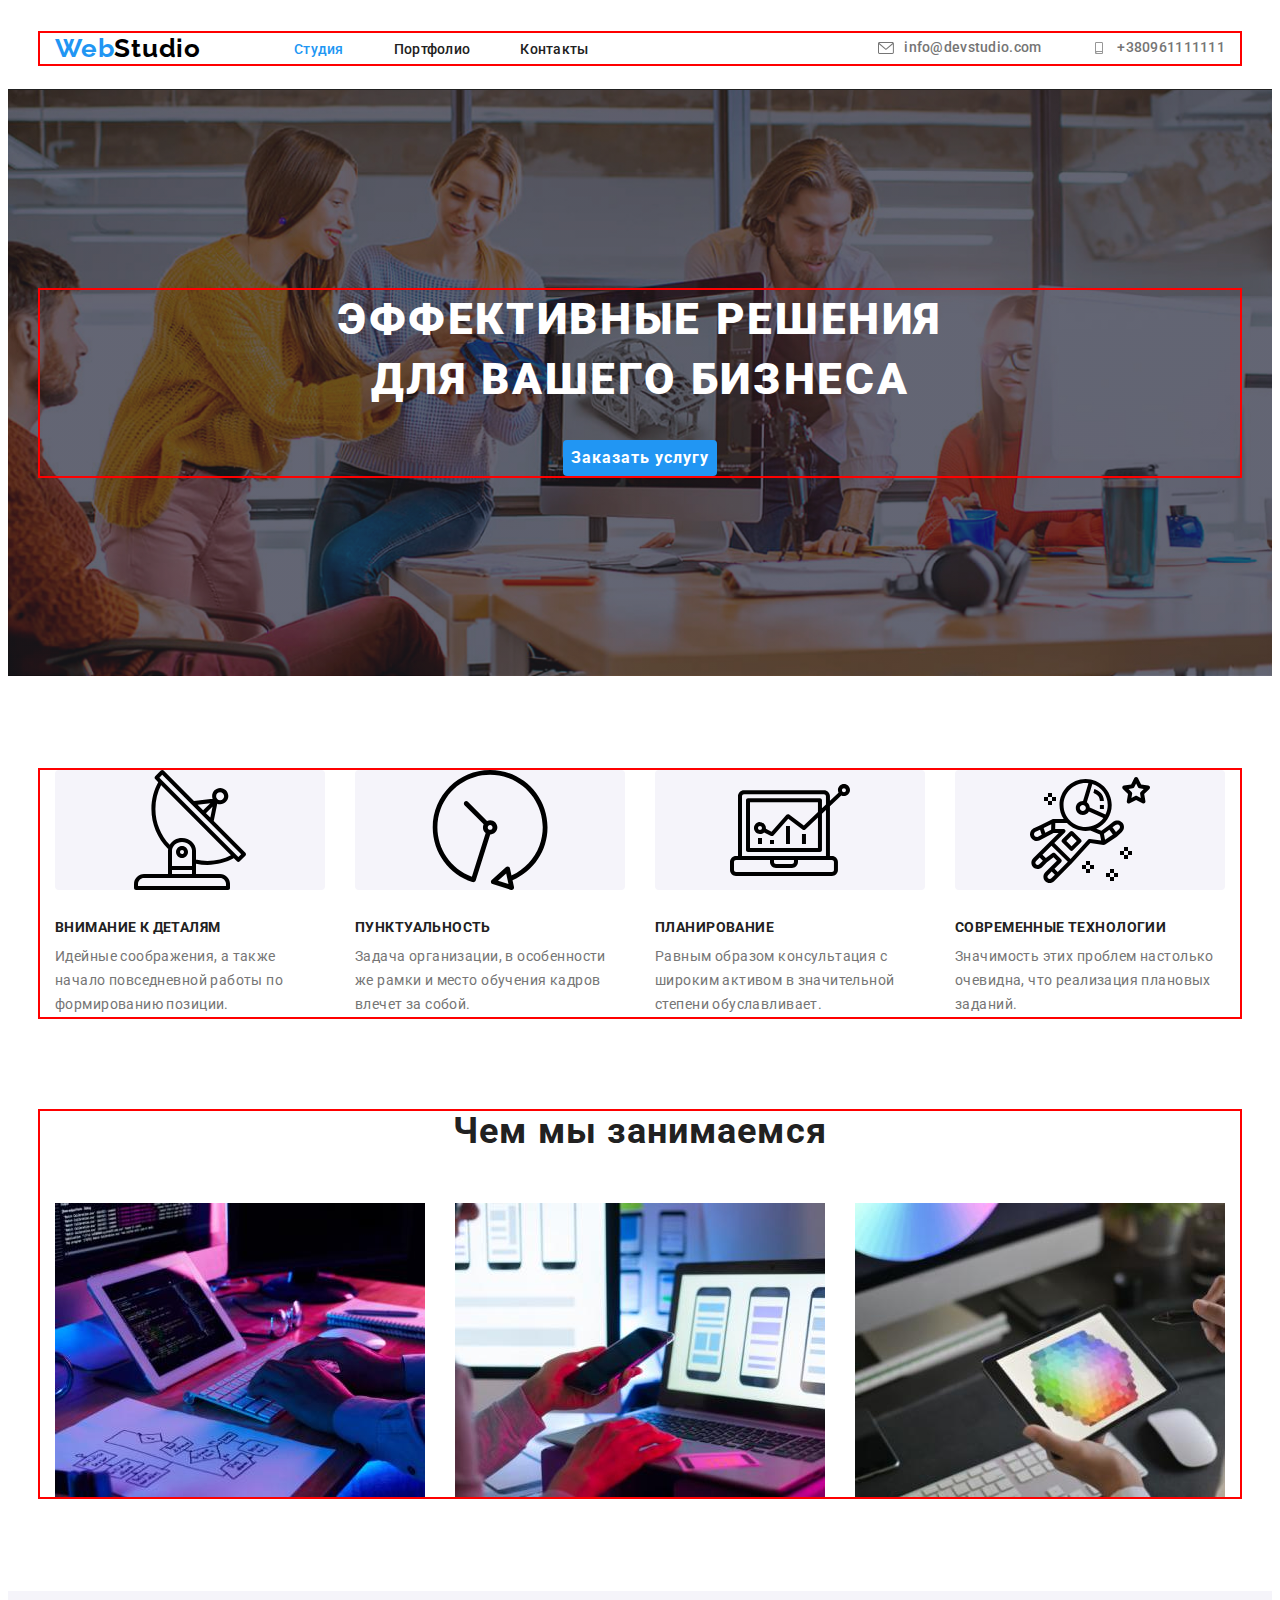
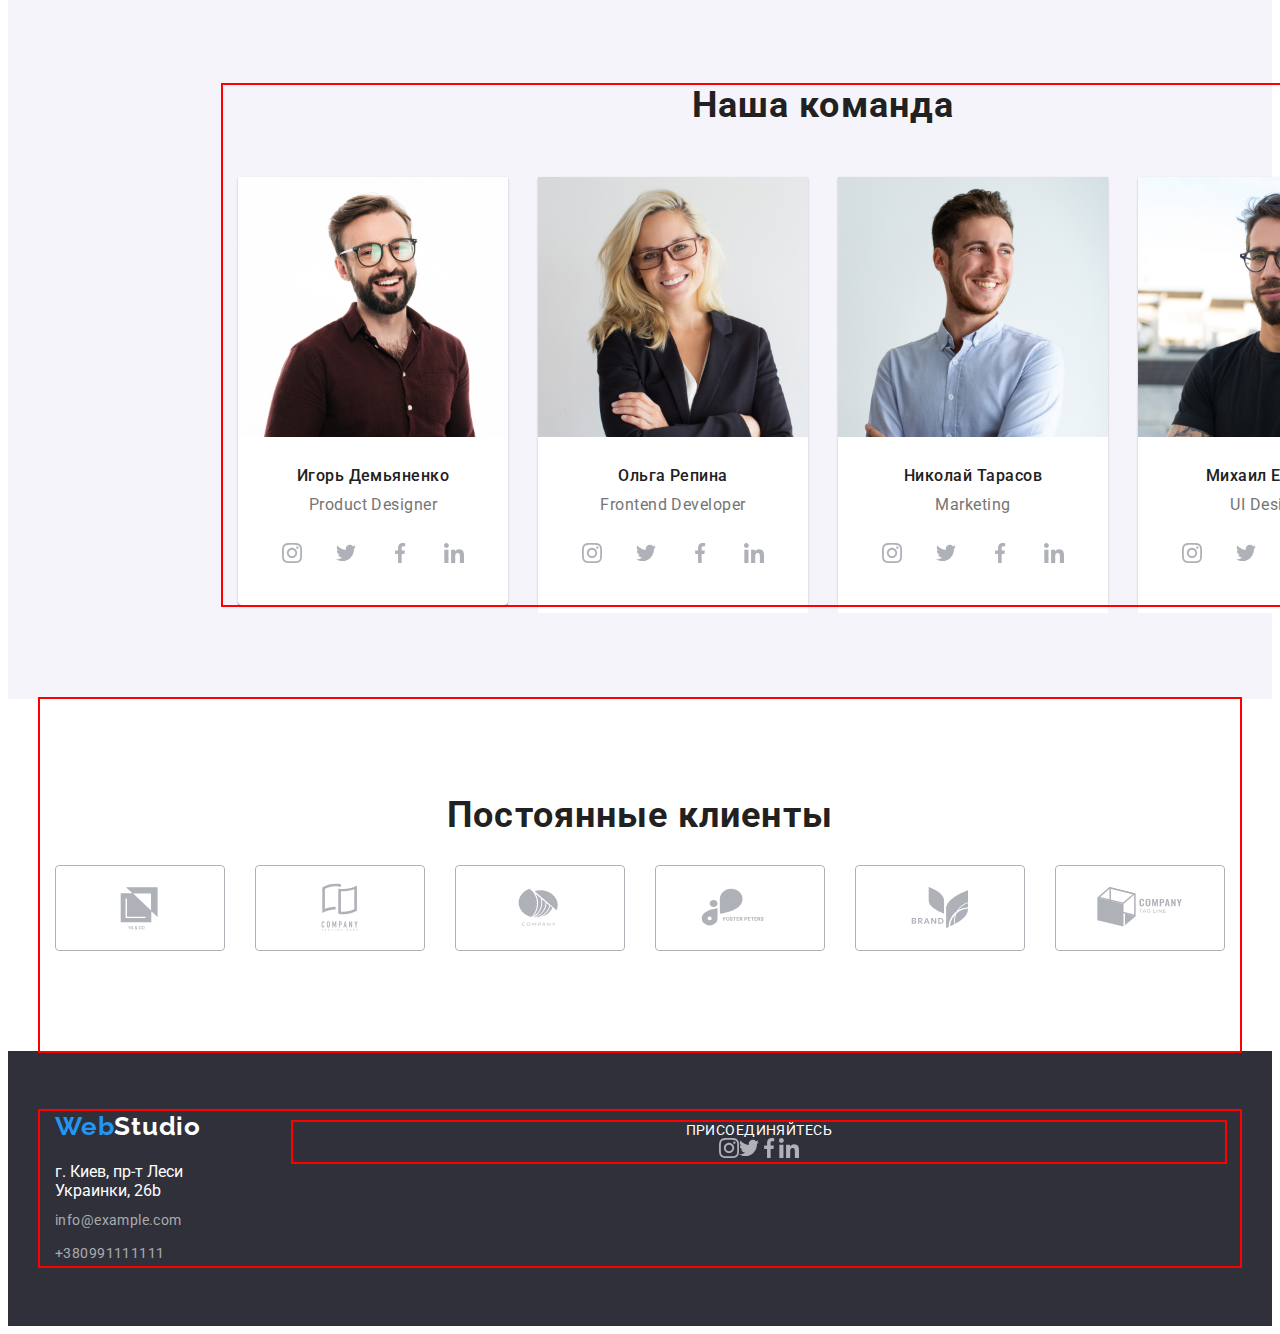
==== commit 56b4e51e: "в футере Присоединяйтесь выставил по центру" ====
--- a/index.html
+++ b/index.html
@@ -231,16 +231,43 @@
         </section>
         </main>
         <footer class="footer">
-            <div class="container footer-container">
+            <div class="container footer-container ">
+                <div class="footer-adress-container">
             <a class="footer-logo" href=""><span class="footer-link-web">Web</span>Studio</a>
             <p class="town">г. Киев, пр-т Леси Украинки, 26b</p>
             <address class="footer-adress">
-                <ul class="footer-list list">
+               <ul class="footer-list list">
                     <li class="footer-item mail-tel"><a class="footer-link-mail" href="mailto:info@example.com">info@example.com</a></li>
                     <li class="footer-item mail-tel"><a class="footer-link-tel" href="tel:+380991111111">+380991111111</a></li>
                 </ul>
             </address>
             </div>
+            <div class="container footer-social-container">
+                <p class="footer-title">Присоединяйтесь</p>
+                <ul class="footer-social-list list">
+                    <li class="footer-social-item">
+                        <a class="footer-social-link" href=""><svg class="team-social-icon" width="20" height="20">
+                                <use href="images/icons.svg#icon-instagramcard"></use>
+                            </svg></a>
+                    </li>
+                    <li class="footer-social-item">
+                        <a class="footer-social-link" href=""><svg class="team-social-icon" width="20" height="20">
+                                <use href="images/icons.svg#icon-twittercard"></use>
+                            </svg></a>
+                    </li>
+                    <li class="footer-social-item">
+                        <a class="footer-social-link" href=""><svg class="team-social-icon" width="20" height="20">
+                                <use href="images/icons.svg#icon-facebookcard"></use>
+                            </svg></a>
+                    </li>
+                    <li class="footer-social-item">
+                        <a class="footer-social-link" href=""><svg class="team-social-icon" width="20" height="20">
+                                <use href="images/icons.svg#icon-linkedincard"></use>
+                            </svg></a>
+                    </li>
+                </ul>
+                </div>
+            </div>
         </footer>
         </body>
     
--- a/CSS/styles.css
+++ b/CSS/styles.css
@@ -457,6 +457,7 @@
 .town {
   color: #ffffff;
   margin-bottom: 9px;
+  margin-right: 70px;
 }
 .footer-logo {
   display: block;
@@ -494,6 +495,32 @@
   line-height: 1.71;
   letter-spacing: 0.03em;
   color: rgba(255, 255, 255, 0.6);
+}
+
+.footer-title {
+  font-size: 14px;
+  line-height: 16px;
+  letter-spacing: 0.03em;
+  text-transform: uppercase;
+  color: #ffffff;
+}
+.footer-container {
+  display: flex;
+  align-items: baseline;
+}
+.footer-adress-container {
+  display: flex;
+  flex-direction: column;
+}
+.footer-social-container {
+  display: flex;
+  flex-direction: column;
+  align-items: center;
+}
+.footer-social-list {
+  display: flex;
+  align-items: center;
+  justify-content: center;
 }
 /*-------------PORTFOLIO--------*/
 .portfolio {
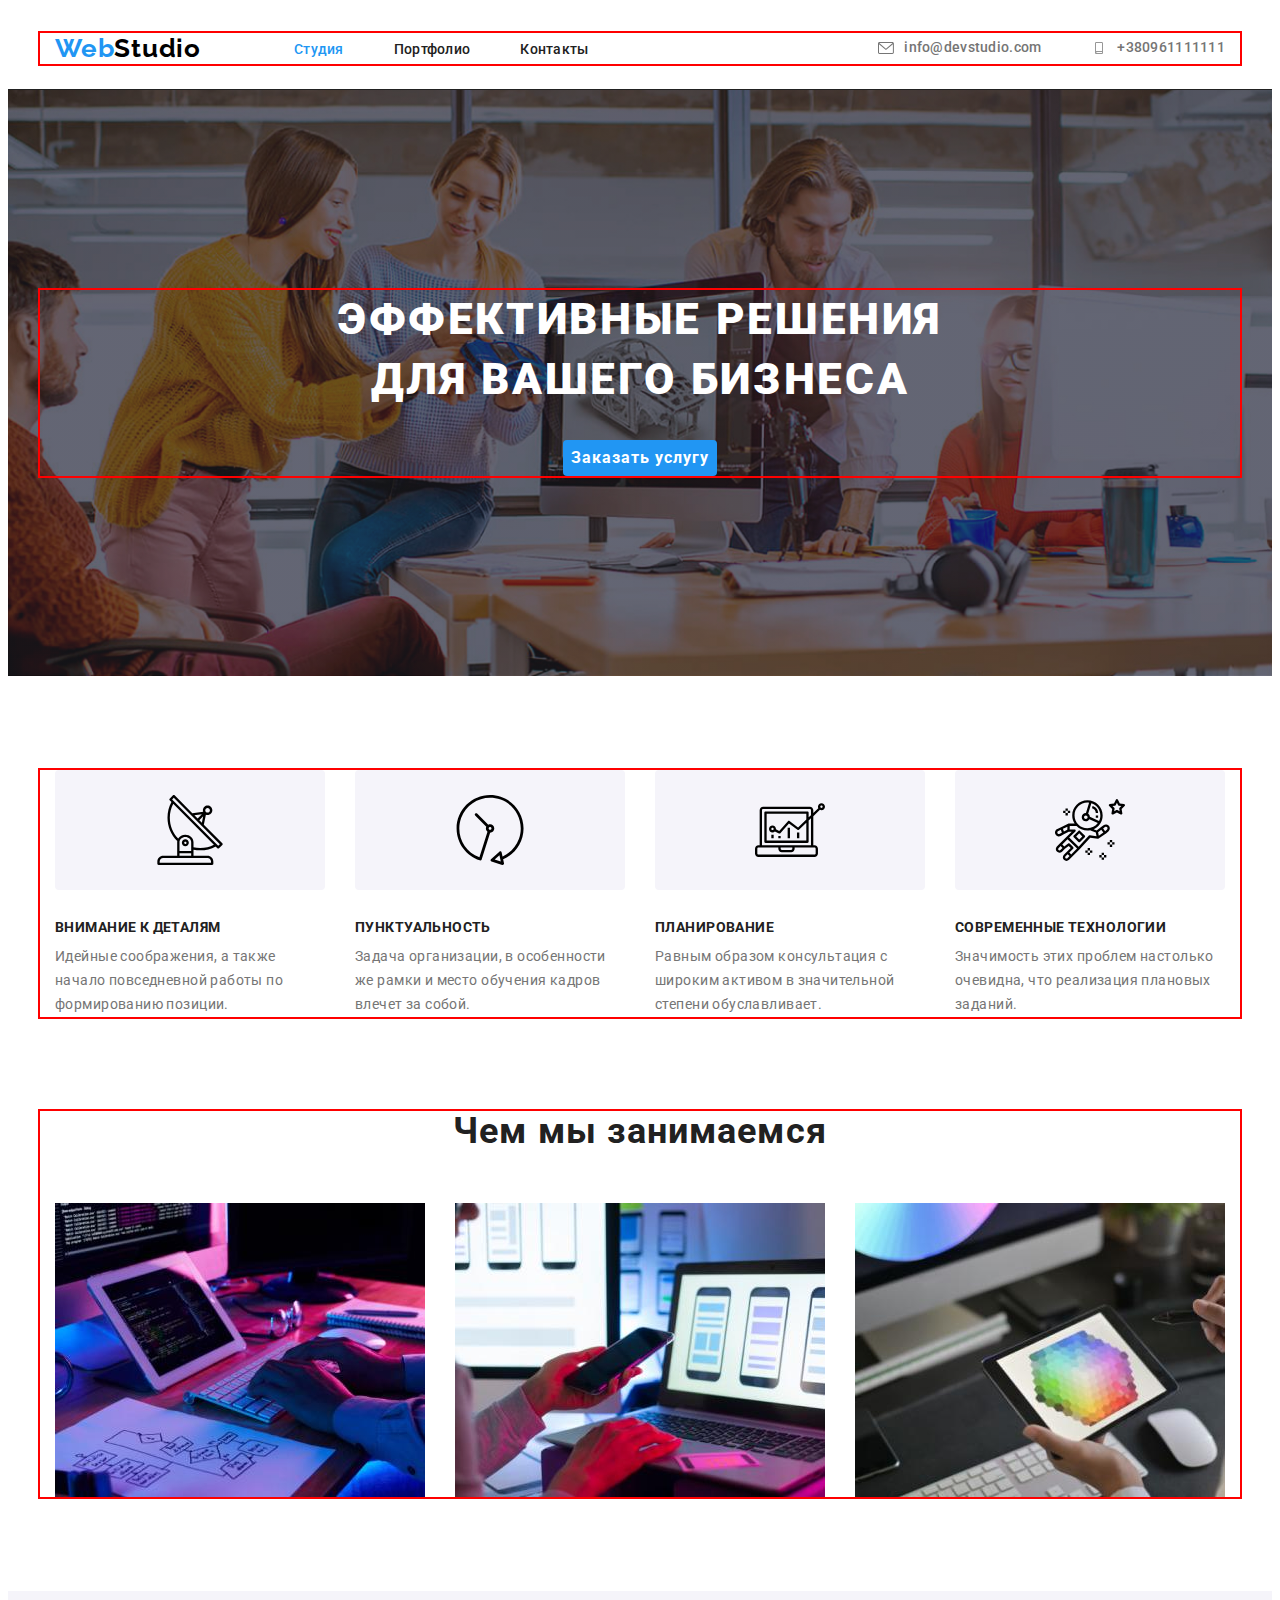
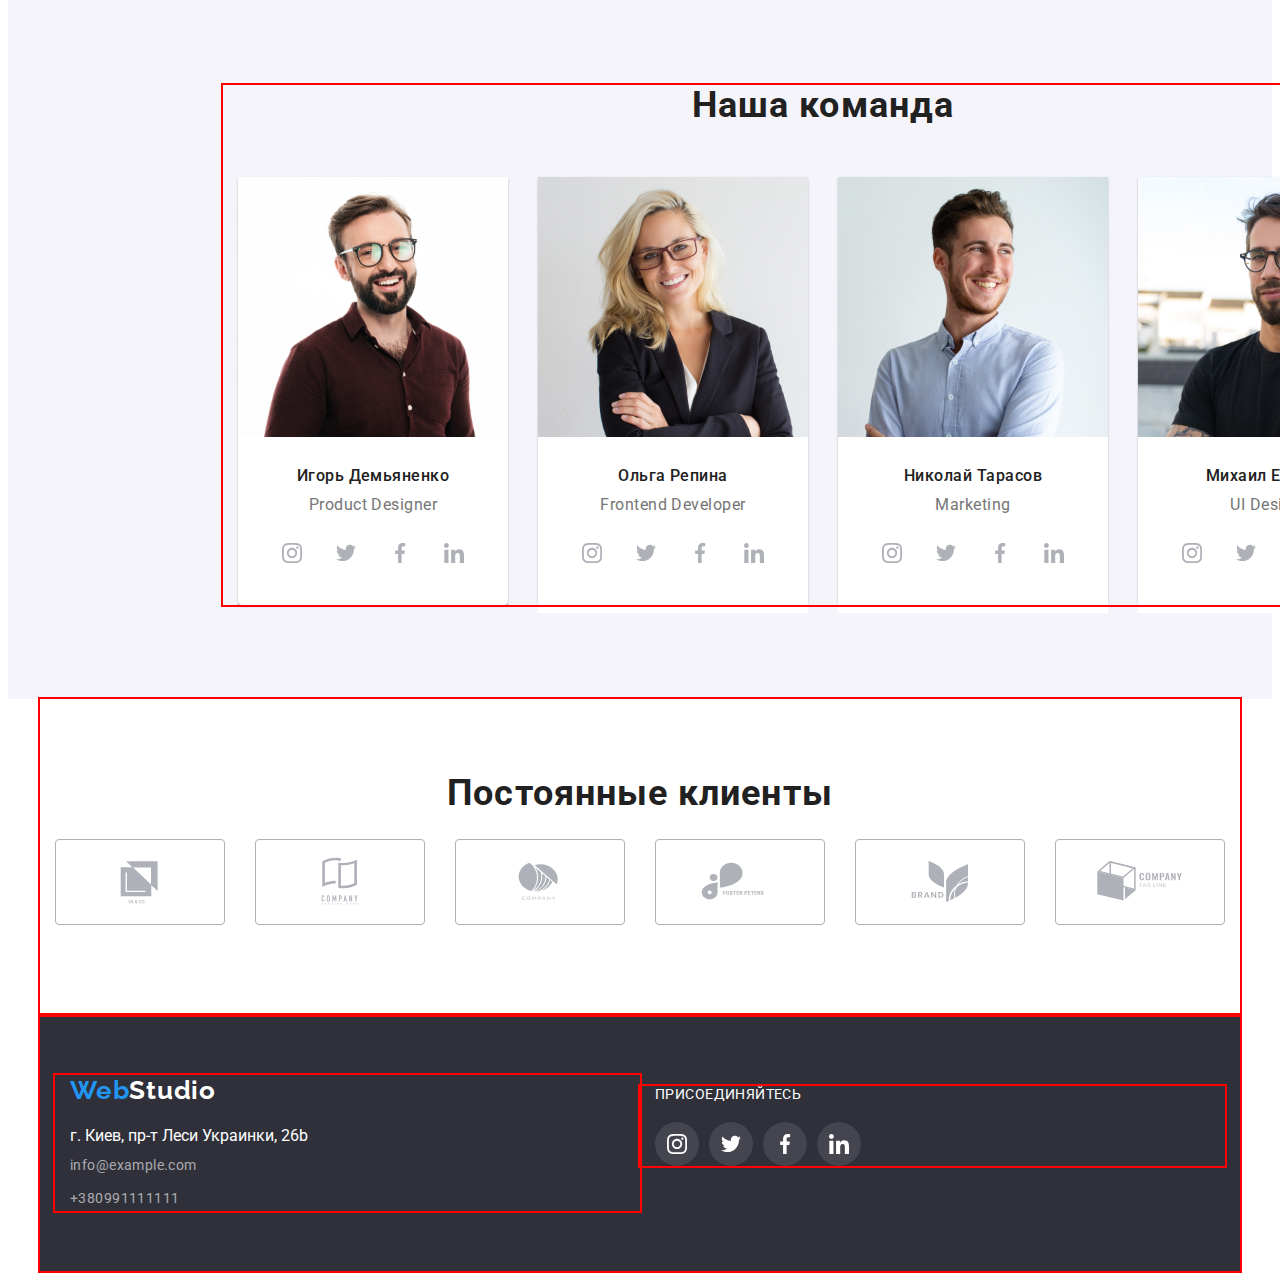
==== commit 56c82e58: "пофиксил проблемы" ====
--- a/index.html
+++ b/index.html
@@ -30,14 +30,20 @@
         </ul>
         </nav>
         <ul class="adress-list list">
-        <li class="adress-mail adress-container"><a class="adress-link" href="mailto:info@devstudio.com"><svg class="adress-icon" width="16" height="12"><use href="images/icons.svg#icon-konvertmail"></use></svg>info@devstudio.com</a></li>
-        <li class="adress-tel adress-container"><a class="adress-link" href="tel:+380961111111"><svg class="adress-icon" width="16" height="12"><use href="images/icons.svg#icon-smartphone"></use></svg>+380961111111</a></li>
+        <li class="adress-mail adress-container">
+            <a class="adress-link" href="mailto:info@devstudio.com">
+                <svg class="adress-icon" width="16" height="12"><use href="images/icons.svg#icon-konvertmail"></use></svg>
+                info@devstudio.com</a></li>
+        <li class="adress-tel adress-container">
+            <a class="adress-link" href="tel:+380961111111">
+                <svg class="adress-icon" width="16" height="12"><use href="images/icons.svg#icon-smartphone"></use></svg>
+                +380961111111</a></li>
     </ul>
     </div>
     
     </header>
     <main>
-        <section class="hero">
+        <section class="hero hero-img">
             <div class="container hero-container">
             <h1 class="hero-title">Эффективные решения <br> для вашего бизнеса</h1>
             <button class="hero-btn btn" type="button"class="button-studio">Заказать услугу</button>
@@ -50,23 +56,23 @@
             <div class="container">
             <ul class="skills-list list">
     <li class="skills-item">
-        <div >
-            <svg class="antenna"><use href="images/icons.svg#icon-antenna-1"></use></svg>
+        <div class="skills-container" >
+            <svg width="70" height="70" class="antenna skills-icon"><use href="images/icons.svg#icon-antenna-1"></use></svg>
         <h3 class="skills-title">Внимание к деталям</h3>
     <p class="skills-text">Идейные соображения, а также начало повседневной работы по формированию позиции.</p></div></li>
     <li class="skills-item">
-        <div >
-            <svg class="clock"><use href="images/icons.svg#icon-Vector"></use></svg>
+        <div class="skills-container" >
+            <svg width="70" height="70" class="clock skills-icon"><use href="images/icons.svg#icon-Vector"></use></svg>
         <h3 class="skills-title">Пунктуальность</h3>
     <p class="skills-text">Задача организации, в особенности  же рамки и место обучения кадров  влечет за собой.</p></div></li>
     <li class="skills-item">
-        <div >
-            <svg class="comp"><use href="images/icons.svg#icon-komp"></use></svg>
+        <div class="skills-container" >
+            <svg width="70" height="70" class="comp skills-icon"><use href="images/icons.svg#icon-komp"></use></svg>
         <h3 class="skills-title">Планирование</h3>
     <p class="skills-text">Равным образом консультация с  широким активом в значительной степени обуславливает.</p></div></li>
     <li class="skills-item">
-        <div >
-            <svg class="astronaft"><use href="images/icons.svg#icon-astronaut"></use></svg>
+        <div class="skills-container" >
+            <svg width="70" height="70" class="astronaft skills-icon"><use href="images/icons.svg#icon-astronaut"></use></svg>
         <h3 class="skills-title">Современные технологии</h3>
     <p class="skills-text">Значимость этих проблем настолько  очевидна, что реализация плановых  заданий.</p></div></li>
     </ul>
@@ -230,9 +236,9 @@
             </ul>
         </section>
         </main>
-        <footer class="footer">
+        <footer class="footer container ">
+            <div class="footer-cont">
             <div class="container footer-container ">
-                <div class="footer-adress-container">
             <a class="footer-logo" href=""><span class="footer-link-web">Web</span>Studio</a>
             <p class="town">г. Киев, пр-т Леси Украинки, 26b</p>
             <address class="footer-adress">
@@ -241,27 +247,28 @@
                     <li class="footer-item mail-tel"><a class="footer-link-tel" href="tel:+380991111111">+380991111111</a></li>
                 </ul>
             </address>
-            </div>
-            <div class="container footer-social-container">
+            
+            </div>
+            <div class=" container footer-social-container">
                 <p class="footer-title">Присоединяйтесь</p>
                 <ul class="footer-social-list list">
                     <li class="footer-social-item">
-                        <a class="footer-social-link" href=""><svg class="team-social-icon" width="20" height="20">
-                                <use href="images/icons.svg#icon-instagramcard"></use>
-                            </svg></a>
-                    </li>
-                    <li class="footer-social-item">
-                        <a class="footer-social-link" href=""><svg class="team-social-icon" width="20" height="20">
-                                <use href="images/icons.svg#icon-twittercard"></use>
-                            </svg></a>
-                    </li>
-                    <li class="footer-social-item">
-                        <a class="footer-social-link" href=""><svg class="team-social-icon" width="20" height="20">
-                                <use href="images/icons.svg#icon-facebookcard"></use>
-                            </svg></a>
-                    </li>
-                    <li class="footer-social-item">
-                        <a class="footer-social-link" href=""><svg class="team-social-icon" width="20" height="20">
+                        <a class="footer-social-link" href=""><svg class="footer-social-icon" width="20" height="20">
+                                <use href="images/icons.svg#icon-instagramcard"></use>
+                            </svg></a>
+                    </li>
+                    <li class="footer-social-item">
+                        <a class="footer-social-link" href=""><svg class="footer-social-icon" width="20" height="20">
+                                <use href="images/icons.svg#icon-twittercard"></use>
+                            </svg></a>
+                    </li>
+                    <li class="footer-social-item">
+                        <a class="footer-social-link" href=""><svg class="footer-social-icon" width="20" height="20">
+                                <use href="images/icons.svg#icon-facebookcard"></use>
+                            </svg></a>
+                    </li>
+                    <li class="footer-social-item">
+                        <a class="footer-social-link" href=""><svg class="footer-social-icon" width="20" height="20">
                                 <use href="images/icons.svg#icon-linkedincard"></use>
                             </svg></a>
                     </li>
--- a/CSS/styles.css
+++ b/CSS/styles.css
@@ -143,16 +143,20 @@
   padding-top: 200px;
   padding-bottom: 200px;
   background-color: #2f303a;
+}
+.hero-img {
   background-image: linear-gradient(
       rgba(47, 48, 58, 0.4),
       rgba(47, 48, 58, 0.4)
     ),
     url(../images/herobacground.jpg);
+  max-width: 1600px;
+  margin-left: auto;
+  margin-right: auto;
   background-repeat: no-repeat;
   background-position: center;
   background-size: cover;
 }
-
 .hero-title {
   font-weight: 900;
   font-size: 44px;
@@ -220,6 +224,13 @@
   align-items: center;
   justify-content: center;
 }
+.skills-icon {
+  padding-top: 25px;
+  padding-right: 100px;
+  padding-bottom: 25px;
+  padding-left: 100px;
+}
+
 .antenna {
   width: 270px;
   height: 120px;
@@ -381,6 +392,7 @@
   display: flex;
   align-items: center;
   justify-content: center;
+  color: #afb1b8;
 }
 .team-social-link:hover,
 .team-social-link:focus {
@@ -395,8 +407,10 @@
   fill: #afb1b8;
 }
 /*----------------CLIENTS----------*/
-.clients-container {
-  background-color: #afb1b8;
+
+.clients {
+  padding-top: 94px;
+  padding-bottom: 94px;
 }
 .clients-title {
   font-size: 36px;
@@ -404,9 +418,9 @@
   text-align: center;
   letter-spacing: 0.03em;
   color: rgba(33, 33, 33, 1);
-
-  padding-top: 116px;
-}
+  margin-bottom: 45px;
+}
+
 .clients-list {
   display: flex;
 }
@@ -416,9 +430,7 @@
 
 .clients-item {
   list-style-type: none;
-  margin-top: 49px;
-  margin-bottom: 94px;
-  height: 92px;
+  height: 82px;
   width: 170px;
 }
 .clients-link:hover {
@@ -503,25 +515,46 @@
   letter-spacing: 0.03em;
   text-transform: uppercase;
   color: #ffffff;
-}
-.footer-container {
+  margin-bottom: 20px;
+}
+.footer-cont {
   display: flex;
   align-items: baseline;
 }
-.footer-adress-container {
-  display: flex;
-  flex-direction: column;
-}
-.footer-social-container {
-  display: flex;
-  flex-direction: column;
-  align-items: center;
-}
 .footer-social-list {
   display: flex;
-  align-items: center;
-  justify-content: center;
-}
+}
+.footer-social-item + .footer-social-item {
+  margin-left: 10px;
+}
+.footer-social-link {
+  width: 44px;
+  height: 44px;
+  border-radius: 50%;
+  display: flex;
+  align-items: center;
+  justify-content: center;
+  background: rgba(255, 255, 255, 0.1);
+}
+.footer-social-link:hover,
+.footer-social-link:focus {
+  background-color: #2196f3;
+}
+
+.footer-link-web {
+  color: #2196f3;
+}
+.footer-social-icon {
+  fill: #ffffff;
+}
+.footer-adress {
+  font-size: 14px;
+  line-height: 1.71;
+  letter-spacing: 0.03em;
+  color: #ffffff;
+  font-style: normal;
+}
+
 /*-------------PORTFOLIO--------*/
 .portfolio {
   padding-top: 94px;
@@ -535,6 +568,7 @@
   cursor: pointer;
   align-items: center;
 }
+
 .btn-list-container {
   display: flex;
   justify-content: center;
@@ -582,6 +616,11 @@
   padding: 6px 22px;
   border-radius: 4px;
   border-color: transparent;
+}
+.button-portfolio:hover,
+.button-portfolio:focus {
+  background-color: #2196f3;
+  color: #fff;
 }
 .portfolio-text-container {
   padding-top: 20px;
@@ -592,15 +631,11 @@
   border-left: 1px solid #eeeeee;
   border-right: 1px solid #eeeeee;
 }
-/*----------------FOOTER---------*/
-.footer-link-web {
-  color: #2196f3;
-}
-
-.footer-adress {
-  font-size: 14px;
-  line-height: 1.71;
-  letter-spacing: 0.03em;
-  color: #ffffff;
-  font-style: normal;
-}
+.portfolio-link {
+  display: block;
+}
+.portfolio-link:hover,
+.portfolio-link:focus {
+  box-shadow: 0px 1px 1px rgba(0, 0, 0, 0.12), 0px 4px 4px rgba(0, 0, 0, 0.06),
+    1px 4px 6px rgba(0, 0, 0, 0.16);
+}
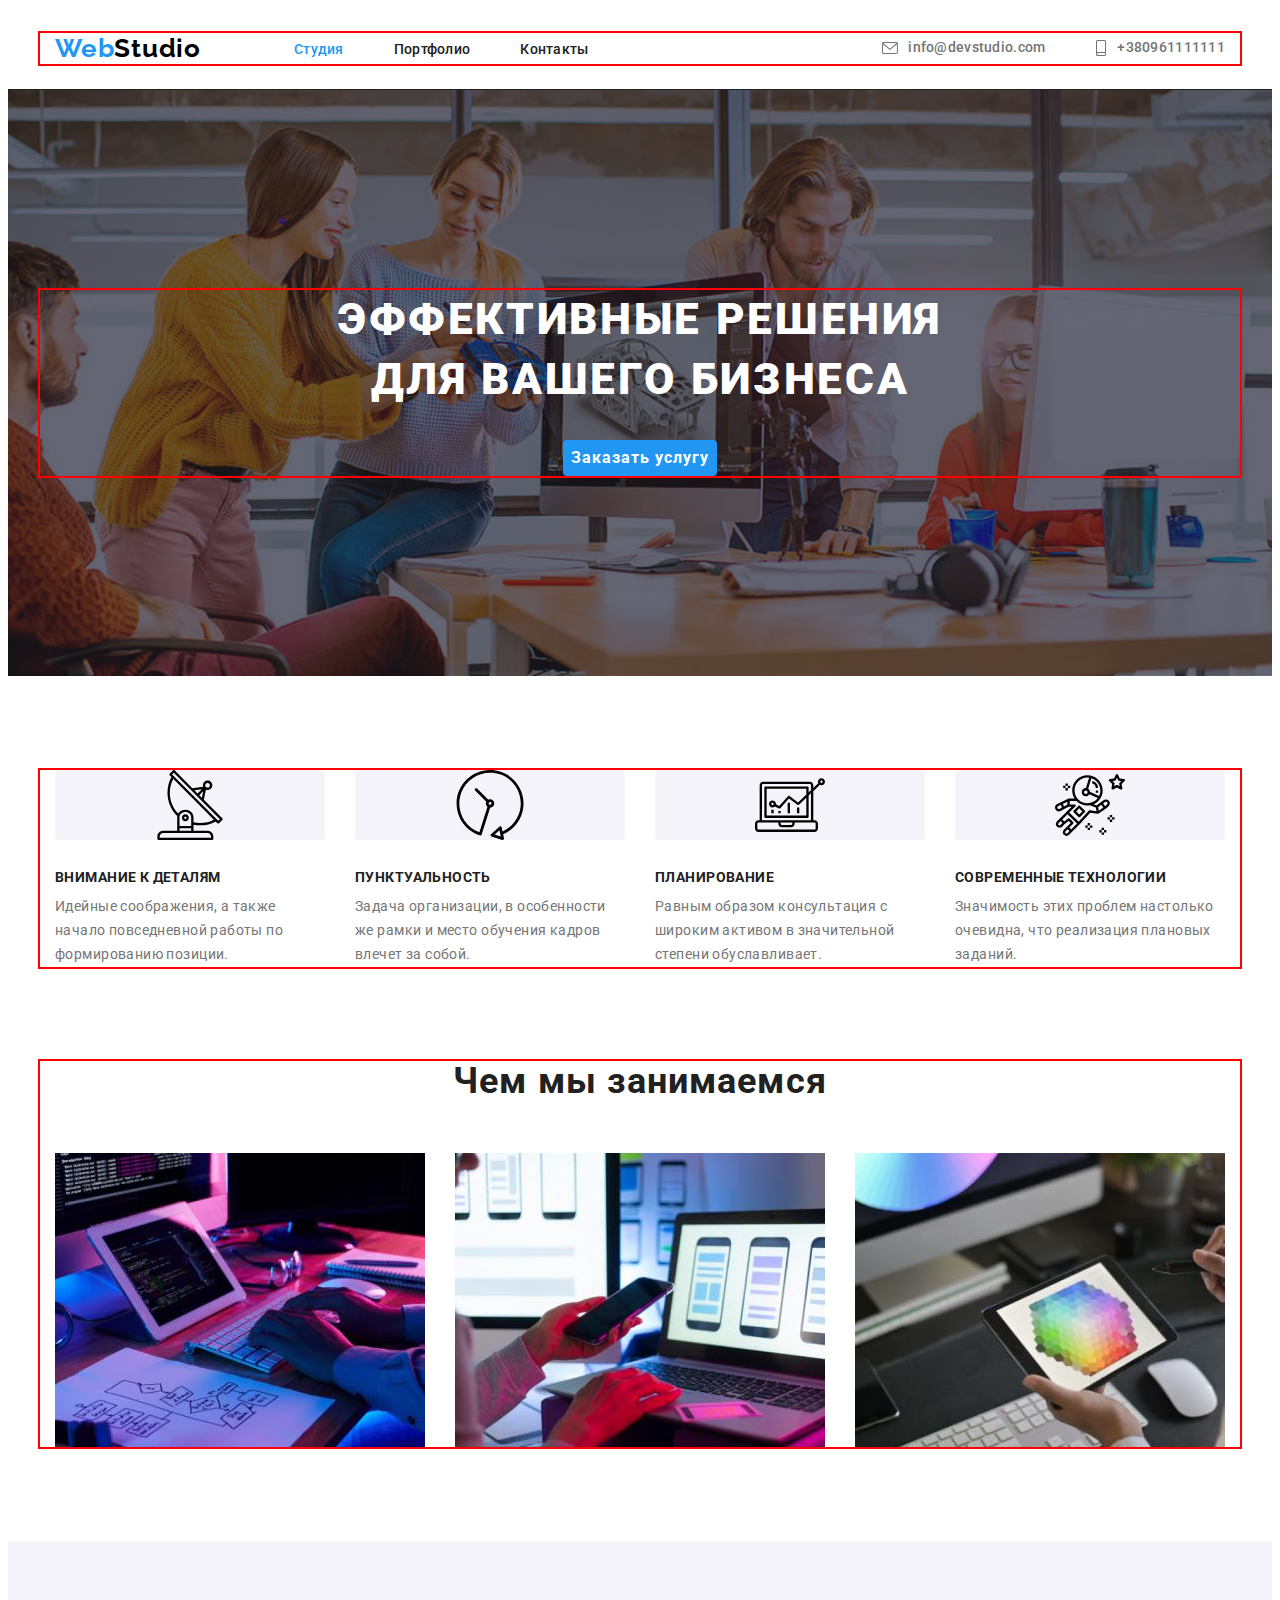
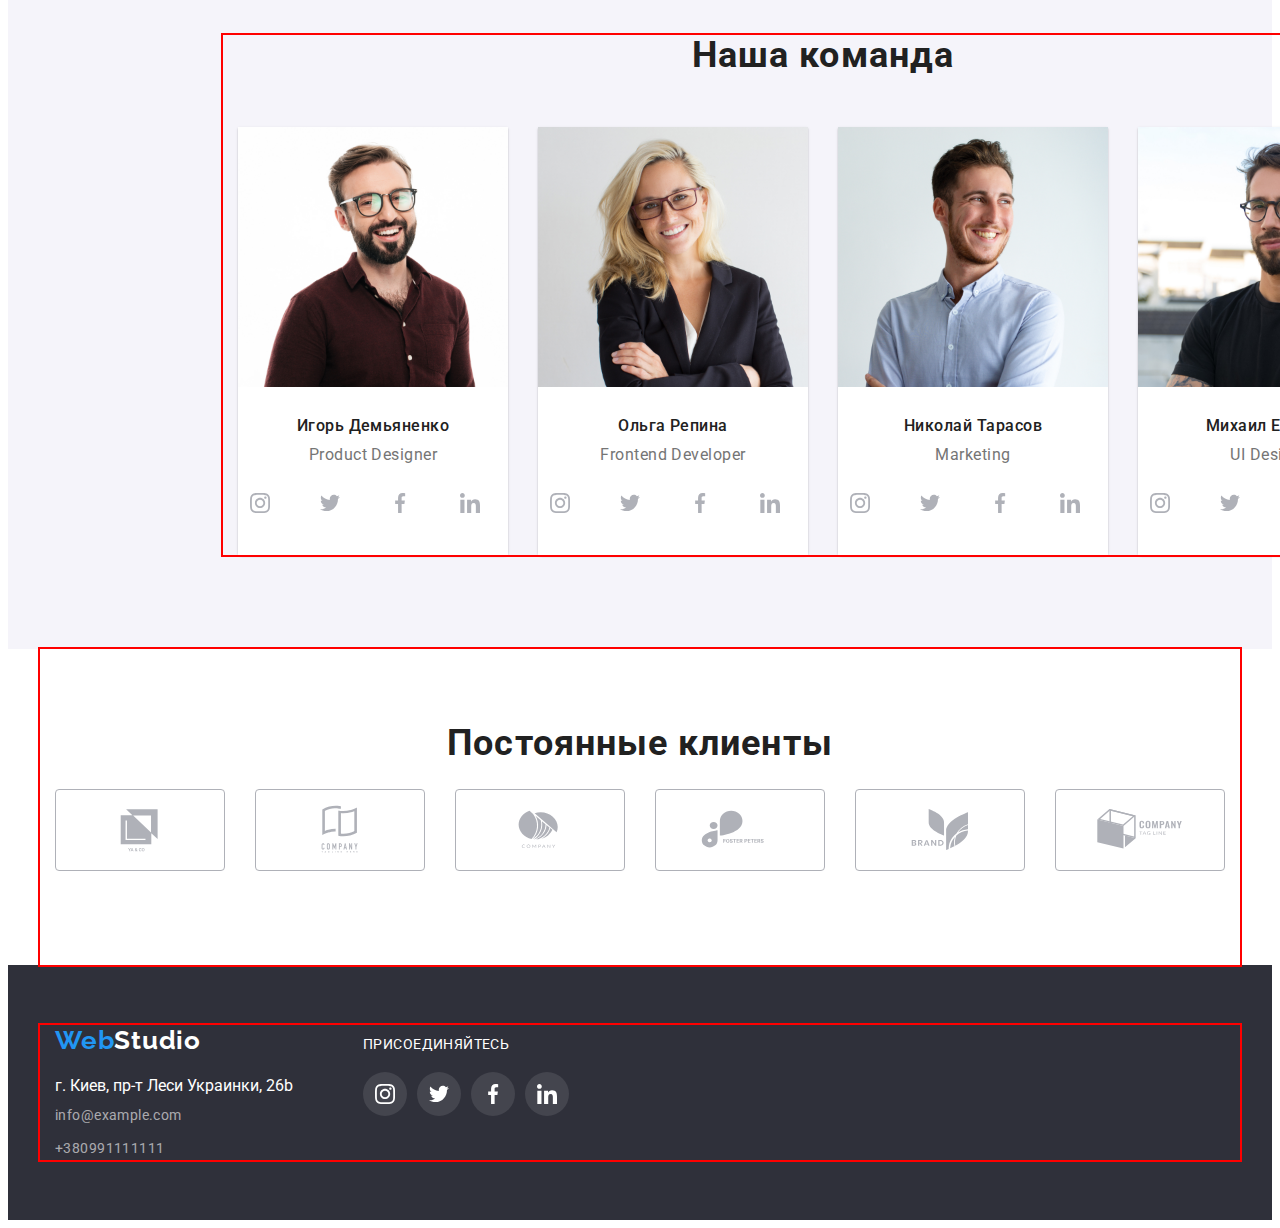
==== commit 7035eef8: "пофиксил ошибки" ====
--- a/index.html
+++ b/index.html
@@ -36,7 +36,7 @@
                 info@devstudio.com</a></li>
         <li class="adress-tel adress-container">
             <a class="adress-link" href="tel:+380961111111">
-                <svg class="adress-icon" width="16" height="12"><use href="images/icons.svg#icon-smartphone"></use></svg>
+                <svg class="adress-icon" width="12" height="16"><use href="images/icons.svg#icon-smartphone"></use></svg>
                 +380961111111</a></li>
     </ul>
     </div>
@@ -57,24 +57,24 @@
             <ul class="skills-list list">
     <li class="skills-item">
         <div class="skills-container" >
-            <svg width="70" height="70" class="antenna skills-icon"><use href="images/icons.svg#icon-antenna-1"></use></svg>
+            <svg width="70" height="70" class="antenna skills-icon"><use href="images/icons.svg#icon-antenna-1"></use></svg></div>
         <h3 class="skills-title">Внимание к деталям</h3>
-    <p class="skills-text">Идейные соображения, а также начало повседневной работы по формированию позиции.</p></div></li>
-    <li class="skills-item">
-        <div class="skills-container" >
-            <svg width="70" height="70" class="clock skills-icon"><use href="images/icons.svg#icon-Vector"></use></svg>
+    <p class="skills-text">Идейные соображения, а также начало повседневной работы по формированию позиции.</p></li>
+    <li class="skills-item">
+        <div class="skills-container" >
+            <svg width="70" height="70" class="clock skills-icon"><use href="images/icons.svg#icon-Vector"></use></svg></div>
         <h3 class="skills-title">Пунктуальность</h3>
-    <p class="skills-text">Задача организации, в особенности  же рамки и место обучения кадров  влечет за собой.</p></div></li>
-    <li class="skills-item">
-        <div class="skills-container" >
-            <svg width="70" height="70" class="comp skills-icon"><use href="images/icons.svg#icon-komp"></use></svg>
+    <p class="skills-text">Задача организации, в особенности  же рамки и место обучения кадров  влечет за собой.</p></li>
+    <li class="skills-item">
+        <div class="skills-container" >
+            <svg width="70" height="70" class="comp skills-icon"><use href="images/icons.svg#icon-komp"></use></svg></div>
         <h3 class="skills-title">Планирование</h3>
-    <p class="skills-text">Равным образом консультация с  широким активом в значительной степени обуславливает.</p></div></li>
-    <li class="skills-item">
-        <div class="skills-container" >
-            <svg width="70" height="70" class="astronaft skills-icon"><use href="images/icons.svg#icon-astronaut"></use></svg>
+    <p class="skills-text">Равным образом консультация с  широким активом в значительной степени обуславливает.</p></li>
+    <li class="skills-item">
+        <div class="skills-container" >
+            <svg width="70" height="70" class="astronaft skills-icon"><use href="images/icons.svg#icon-astronaut"></use></svg></div>
         <h3 class="skills-title">Современные технологии</h3>
-    <p class="skills-text">Значимость этих проблем настолько  очевидна, что реализация плановых  заданий.</p></div></li>
+    <p class="skills-text">Значимость этих проблем настолько  очевидна, что реализация плановых  заданий.</p></li>
     </ul>
             </div>
         </section>
@@ -98,7 +98,6 @@
             <div class="team-container-text">
             <h3 class="team-title-img">Игорь Демьяненко</h3>
             <p class="team-text">Product Designer</p>
-            </div>
             <ul class="team-social-list">
                 <li class="team-social-item">
                     <a class="team-social-link" href=""><svg class="team-social-icon" width="20" height="20">
@@ -121,6 +120,8 @@
                         </svg></a>
                 </li>
             </ul>
+            </div>
+            
         </li>
         
             <li class="team-item"><img class="item card 2" src="./image/olgarepina.jpg" alt="frontend developer"
@@ -236,9 +237,9 @@
             </ul>
         </section>
         </main>
-        <footer class="footer container ">
-            <div class="footer-cont">
-            <div class="container footer-container ">
+        <footer class="footer">
+            <div class="footer-cont container">
+            <div class=" footer-container ">
             <a class="footer-logo" href=""><span class="footer-link-web">Web</span>Studio</a>
             <p class="town">г. Киев, пр-т Леси Украинки, 26b</p>
             <address class="footer-adress">
@@ -249,7 +250,7 @@
             </address>
             
             </div>
-            <div class=" container footer-social-container">
+            <div class="footer-social-container">
                 <p class="footer-title">Присоединяйтесь</p>
                 <ul class="footer-social-list list">
                     <li class="footer-social-item">
--- a/CSS/styles.css
+++ b/CSS/styles.css
@@ -189,10 +189,6 @@
   margin-left: auto;
   margin-right: auto;
 }
-.button-studio:hover,
-.button-studio:focus {
-  color: #ffffff;
-}
 
 /*------------------SKILS----------------*/
 
@@ -224,18 +220,7 @@
   align-items: center;
   justify-content: center;
 }
-.skills-icon {
-  padding-top: 25px;
-  padding-right: 100px;
-  padding-bottom: 25px;
-  padding-left: 100px;
-}
-
-.antenna {
-  width: 270px;
-  height: 120px;
-  left: 215px;
-  top: 774px;
+.skills-container {
   background: #f5f4fa;
   border-radius: 4px;
   display: flex;
@@ -244,44 +229,6 @@
   margin-bottom: 30px;
 }
 
-.clock {
-  width: 270px;
-  height: 120px;
-  left: 215px;
-  top: 774px;
-  background: #f5f4fa;
-  border-radius: 4px;
-  display: flex;
-  justify-content: center;
-  align-items: center;
-  margin-bottom: 30px;
-}
-
-.comp {
-  width: 270px;
-  height: 120px;
-  left: 215px;
-  top: 774px;
-  background: #f5f4fa;
-  border-radius: 4px;
-  display: flex;
-  justify-content: center;
-  align-items: center;
-  margin-bottom: 30px;
-}
-
-.astronaft {
-  width: 270px;
-  height: 120px;
-  left: 215px;
-  top: 774px;
-  background: #f5f4fa;
-  border-radius: 4px;
-  display: flex;
-  justify-content: center;
-  align-items: center;
-  margin-bottom: 30px;
-}
 /*------------GALERY-------------------*/
 .gallery {
   padding-top: 94px;
@@ -323,8 +270,9 @@
 
 .team-container-text {
   padding-top: 30px;
-  /*padding-bottom: 30px;*/
+  padding-bottom: 30px;
   background-color: #fff;
+  padding-bottom: 30px;
 }
 .team-title {
   font-size: 36px;
@@ -354,7 +302,6 @@
     0px 2px 1px rgba(0, 0, 0, 0.2);
   border-radius: 0px 0px 4px 4px;
   width: 270px;
-  height: 428px;
 }
 .team-text {
   font-size: 16px;
@@ -364,21 +311,16 @@
   color: var(--adress-lnk-color);
   margin-left: auto;
   margin-right: auto;
+
+  padding-bottom: 16px;
 }
 .team-social-list {
   display: flex;
   justify-content: center;
-  margin-top: 16px;
-  margin-bottom: 30px;
-  margin-left: 32px;
-  margin-right: 32px;
 }
 .team-social-item {
   list-style-type: none;
   width: 170px;
-  height: 82px;
-  left: 615px;
-  top: 2503px;
 }
 
 .team-social-item + .team-social-item {
@@ -433,18 +375,21 @@
   height: 82px;
   width: 170px;
 }
-.clients-link:hover {
-  color: #2196f3;
+
+.clients-item :hover,
+.clients-item :focus {
+  border: 1px solid #2196f3;
+  box-sizing: border-box;
+  border-radius: 4px;
+}
+
+.clients-link:hover .clients-icon {
+  fill: #2196f3;
+}
+
+.clients-item:focus .clients-icon {
   border-color: #2196f3;
 }
-.clients-link:focus {
-  border-color: var(--link-color);
-}
-
-.clients-icon:hover {
-  fill: currentColor;
-}
-
 .clients-link {
   display: flex;
   justify-content: center;
@@ -452,12 +397,11 @@
   border: 1px solid #afb1b8;
   box-sizing: border-box;
   border-radius: 4px;
+  width: 100%;
+  height: 100%;
+  color: #afb1b8;
 }
 .clients-icon {
-  margin-top: 15px;
-  margin-right: 32px;
-  margin-bottom: 15px;
-  margin-left: 32px;
   fill: rgba(175, 177, 184, 1);
 }
 /*---------------FOOTER------------*/
@@ -469,7 +413,6 @@
 .town {
   color: #ffffff;
   margin-bottom: 9px;
-  margin-right: 70px;
 }
 .footer-logo {
   display: block;
@@ -517,6 +460,9 @@
   color: #ffffff;
   margin-bottom: 20px;
 }
+.footer-container {
+  margin-right: 70px;
+}
 .footer-cont {
   display: flex;
   align-items: baseline;
@@ -619,8 +565,11 @@
 }
 .button-portfolio:hover,
 .button-portfolio:focus {
-  background-color: #2196f3;
-  color: #fff;
+  background: #2196f3;
+  box-shadow: 0px 4px 4px rgba(0, 0, 0, 0.25), 0px 1px 2px rgba(0, 0, 0, 0.08),
+    0px 2px 2px rgba(0, 0, 0, 0.12);
+  border-radius: 4px;
+  color: #ffffff;
 }
 .portfolio-text-container {
   padding-top: 20px;
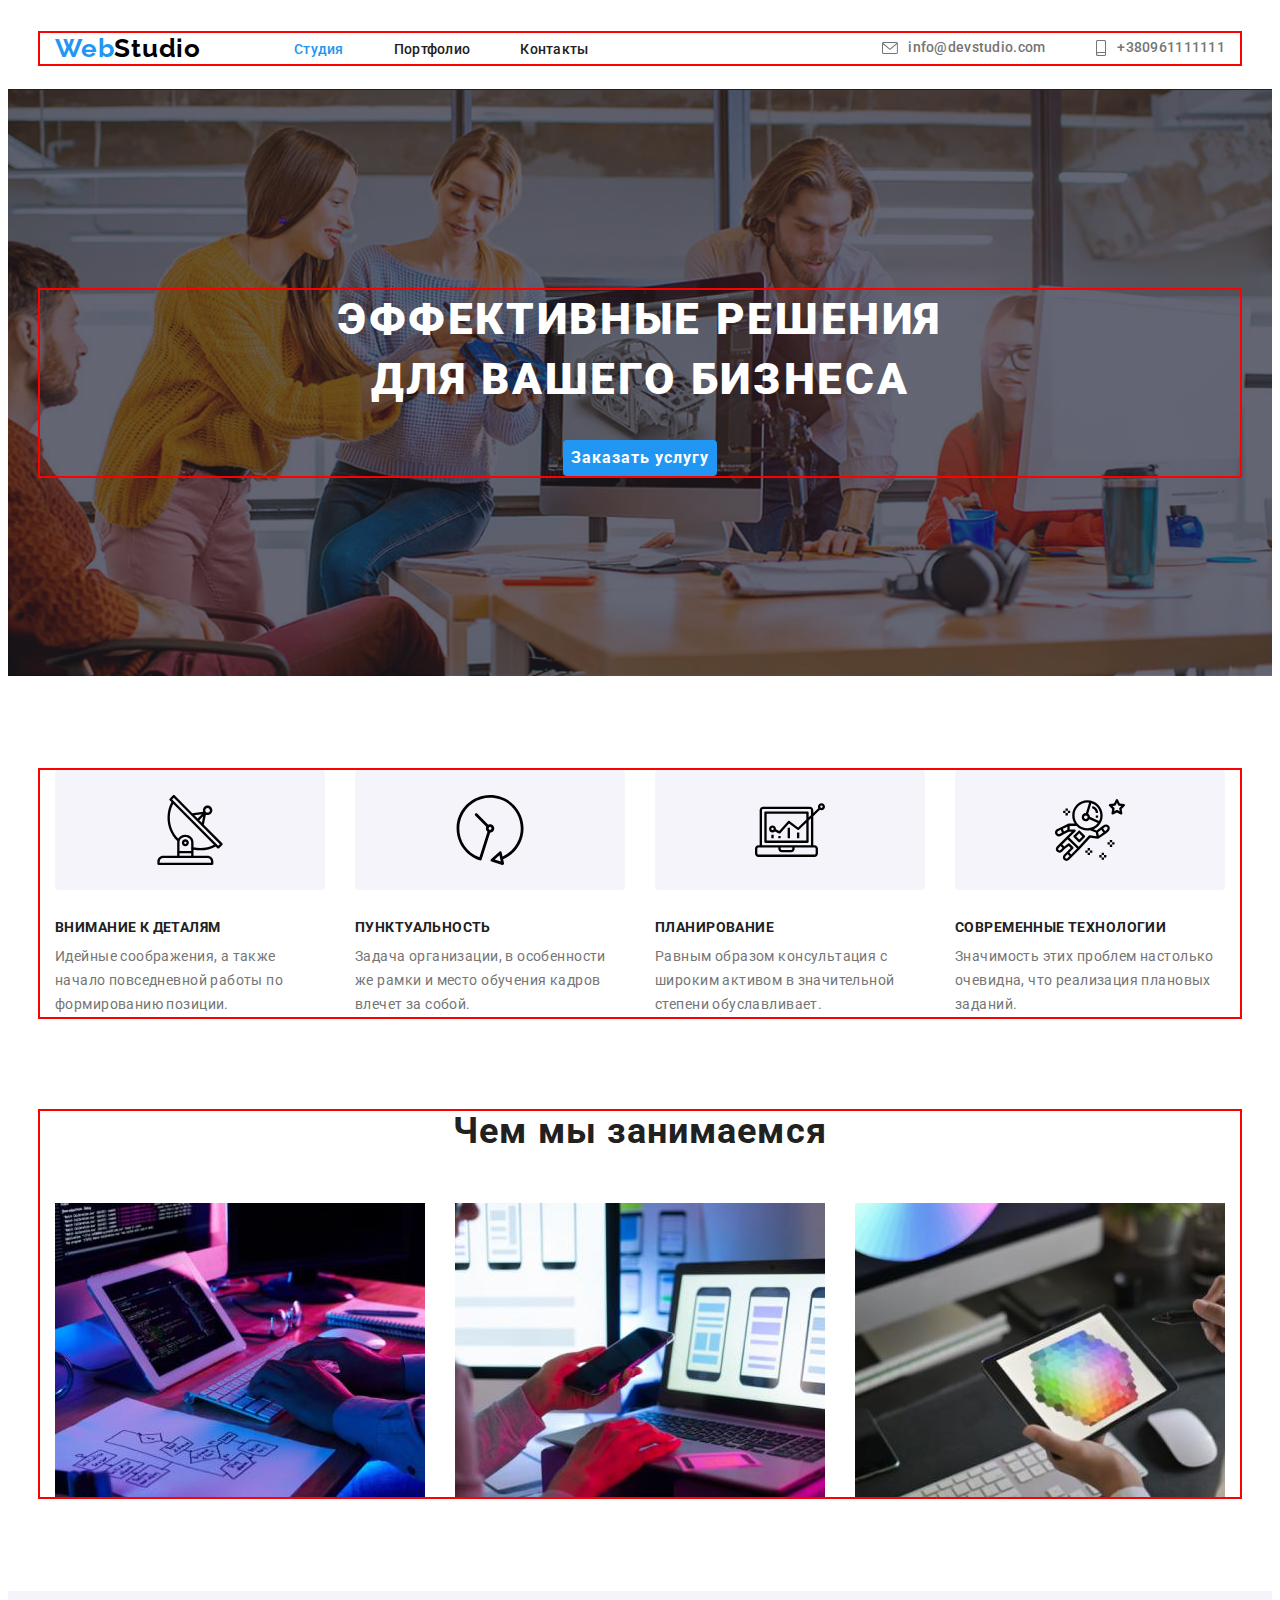
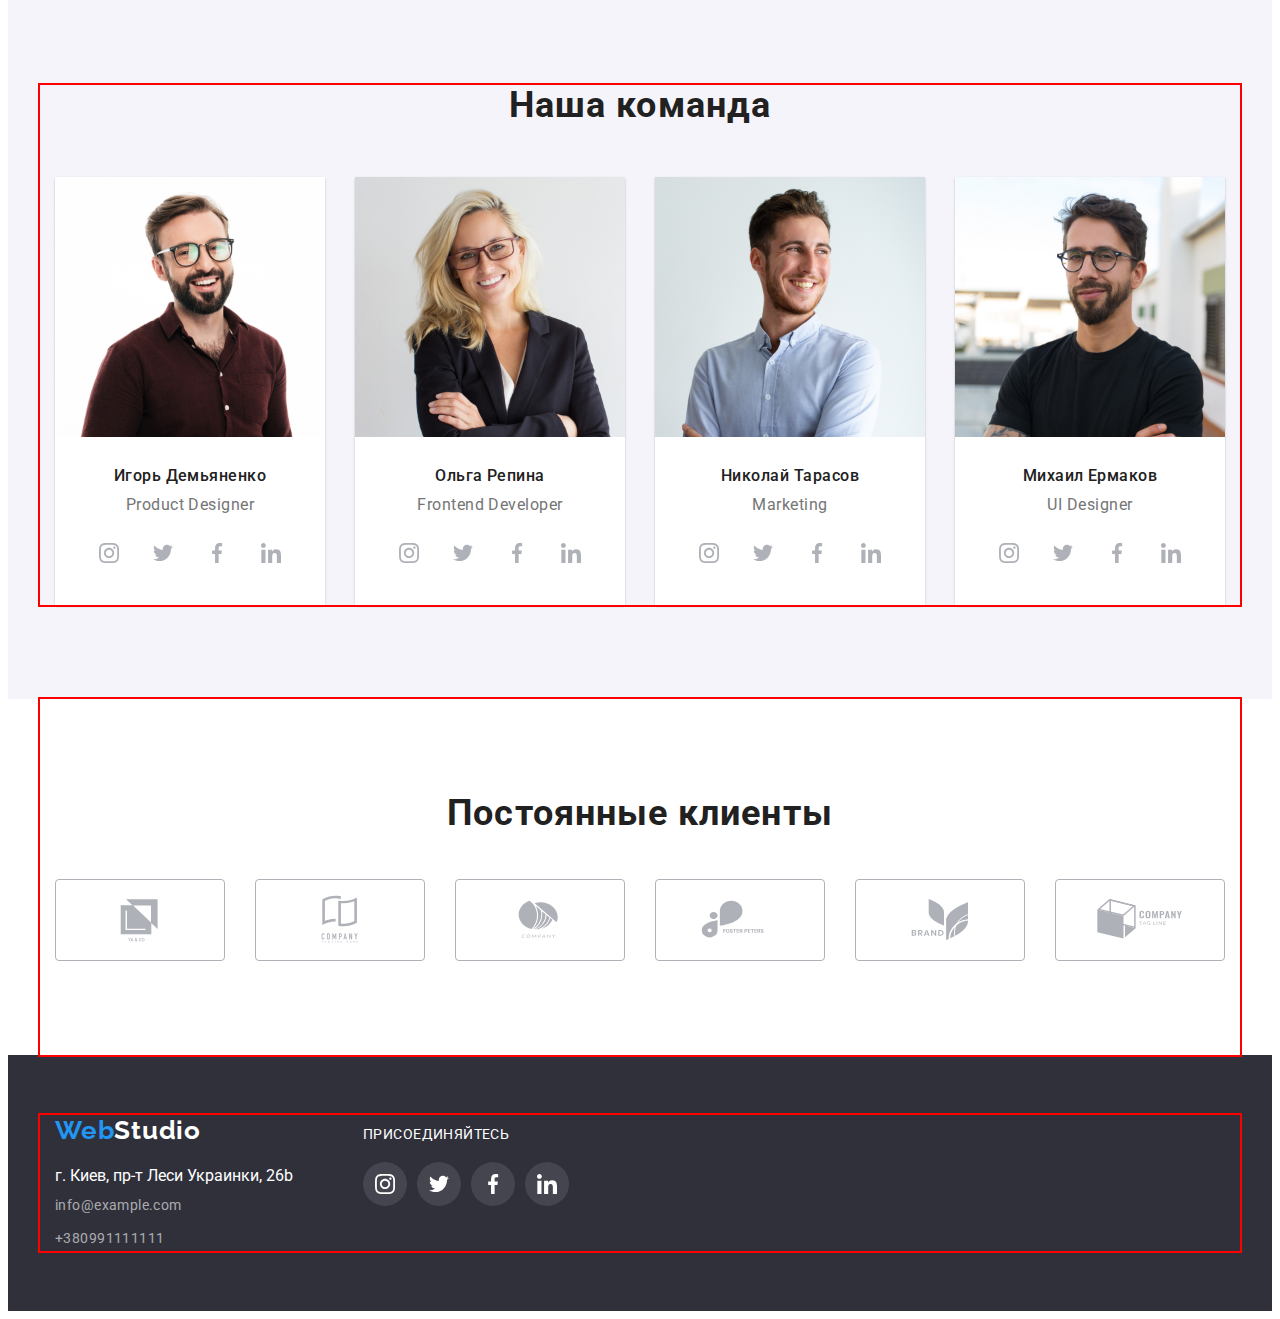
==== commit 15c354e8: "пофиксил ховер на клиентах" ====
--- a/index.html
+++ b/index.html
@@ -214,6 +214,7 @@
             </div>
         </section>
         <section class="clients container">
+            <div>
             <h2 class="clients-title">Постоянные клиенты</h2>
             <ul class="clients-list">
                 <li class="clients-item">
@@ -235,6 +236,7 @@
                     <a class="clients-link" href=""><svg class="clients-icon" width="106" height="54"><use href="images/icons.svg#icon-clientteglineright"></use></svg></a>
                 </li>
             </ul>
+            </div>
         </section>
         </main>
         <footer class="footer">
--- a/CSS/styles.css
+++ b/CSS/styles.css
@@ -227,6 +227,7 @@
   justify-content: center;
   align-items: center;
   margin-bottom: 30px;
+  height: 120px;
 }
 
 /*------------GALERY-------------------*/
@@ -254,8 +255,6 @@
 .team {
   padding-top: 94px;
   padding-bottom: 94px;
-  padding-right: 215px;
-  padding-left: 215px;
   background-color: #f5f4fa;
   margin-left: auto;
   margin-right: auto;
@@ -311,8 +310,7 @@
   color: var(--adress-lnk-color);
   margin-left: auto;
   margin-right: auto;
-
-  padding-bottom: 16px;
+  margin-bottom: 16px;
 }
 .team-social-list {
   display: flex;
@@ -320,7 +318,6 @@
 }
 .team-social-item {
   list-style-type: none;
-  width: 170px;
 }
 
 .team-social-item + .team-social-item {
@@ -356,7 +353,7 @@
 }
 .clients-title {
   font-size: 36px;
-  line-height: 1.16px;
+  line-height: 1.16;
   text-align: center;
   letter-spacing: 0.03em;
   color: rgba(33, 33, 33, 1);
@@ -375,20 +372,20 @@
   height: 82px;
   width: 170px;
 }
-
-.clients-item :hover,
-.clients-item :focus {
-  border: 1px solid #2196f3;
-  box-sizing: border-box;
-  border-radius: 4px;
-}
-
+.clients-link:hover,
+.clients-link:focus {
+  border-color: #2196f3;
+}
+
+.clients-link:hover {
+  color: #2196f3;
+}
 .clients-link:hover .clients-icon {
   fill: #2196f3;
 }
-
-.clients-item:focus .clients-icon {
-  border-color: #2196f3;
+.clients-icon:hover,
+.clients-icon:focus {
+  fill: #2196f3;
 }
 .clients-link {
   display: flex;
